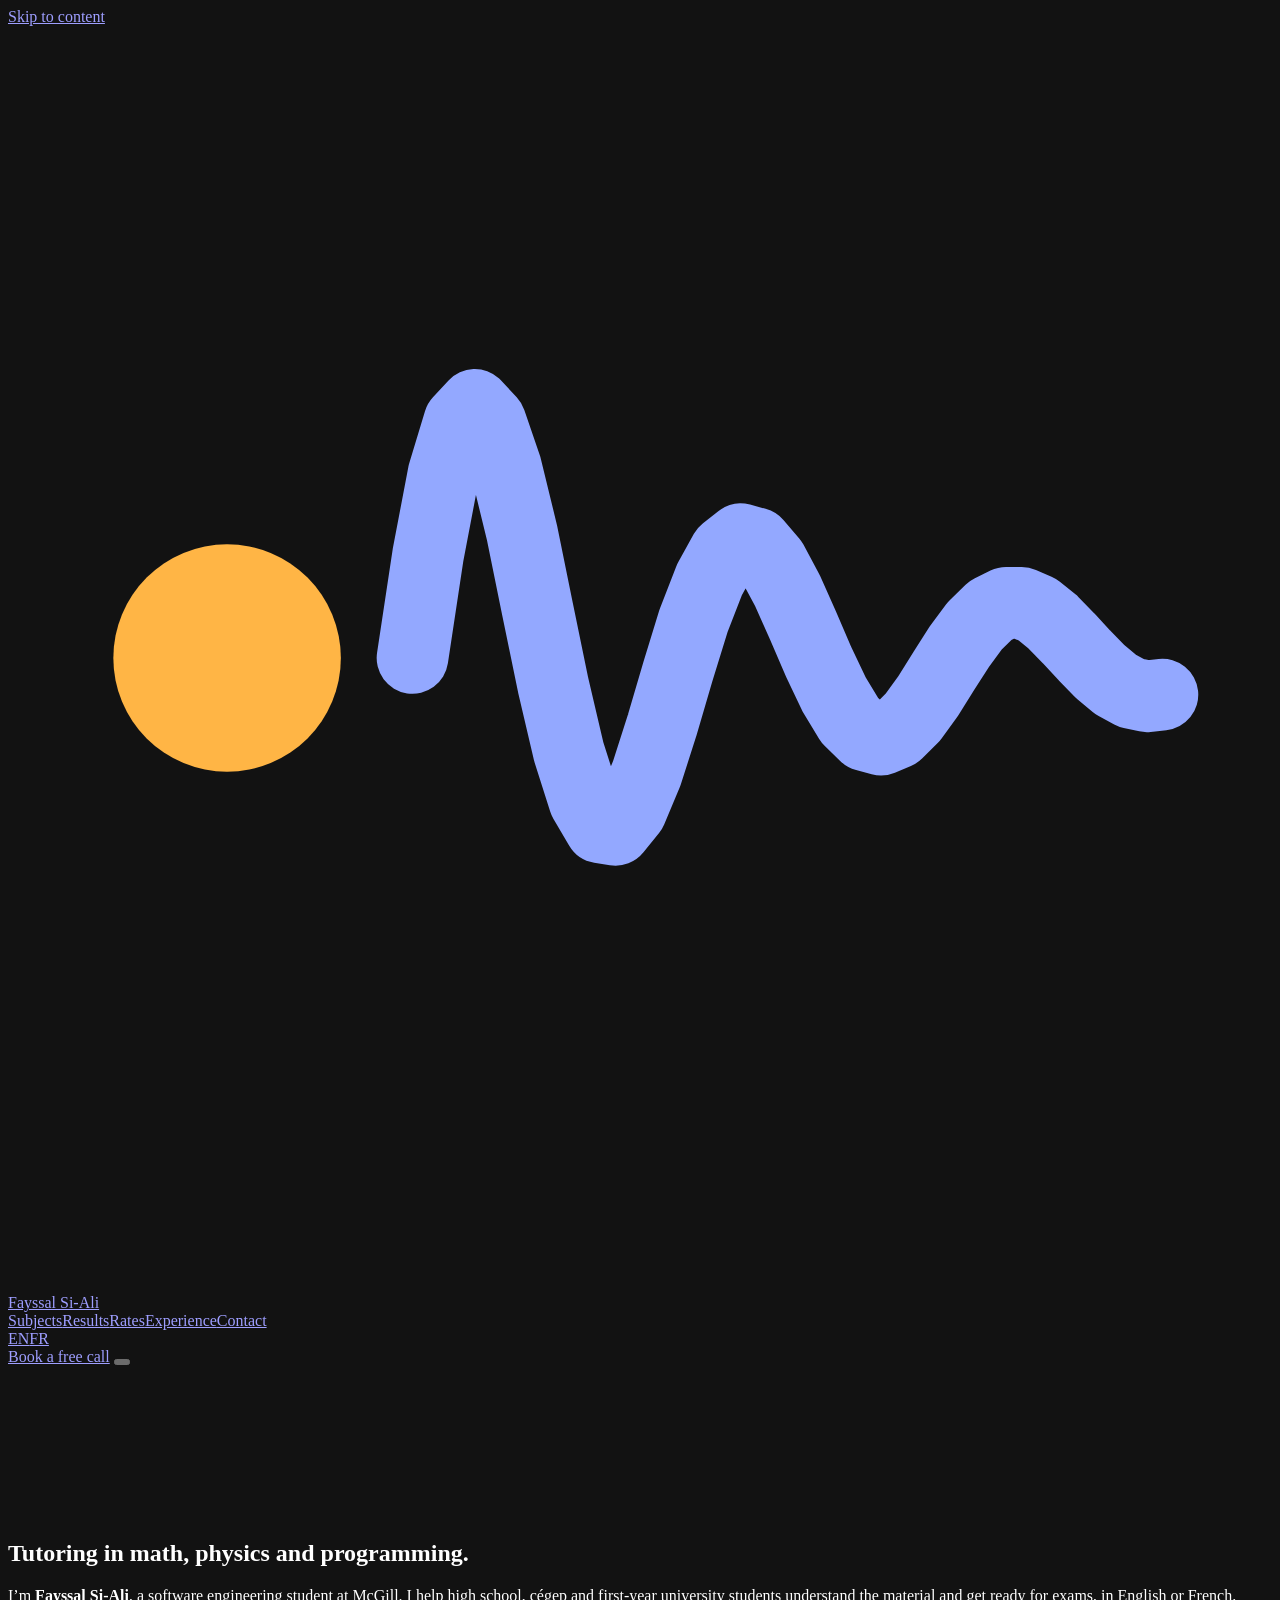
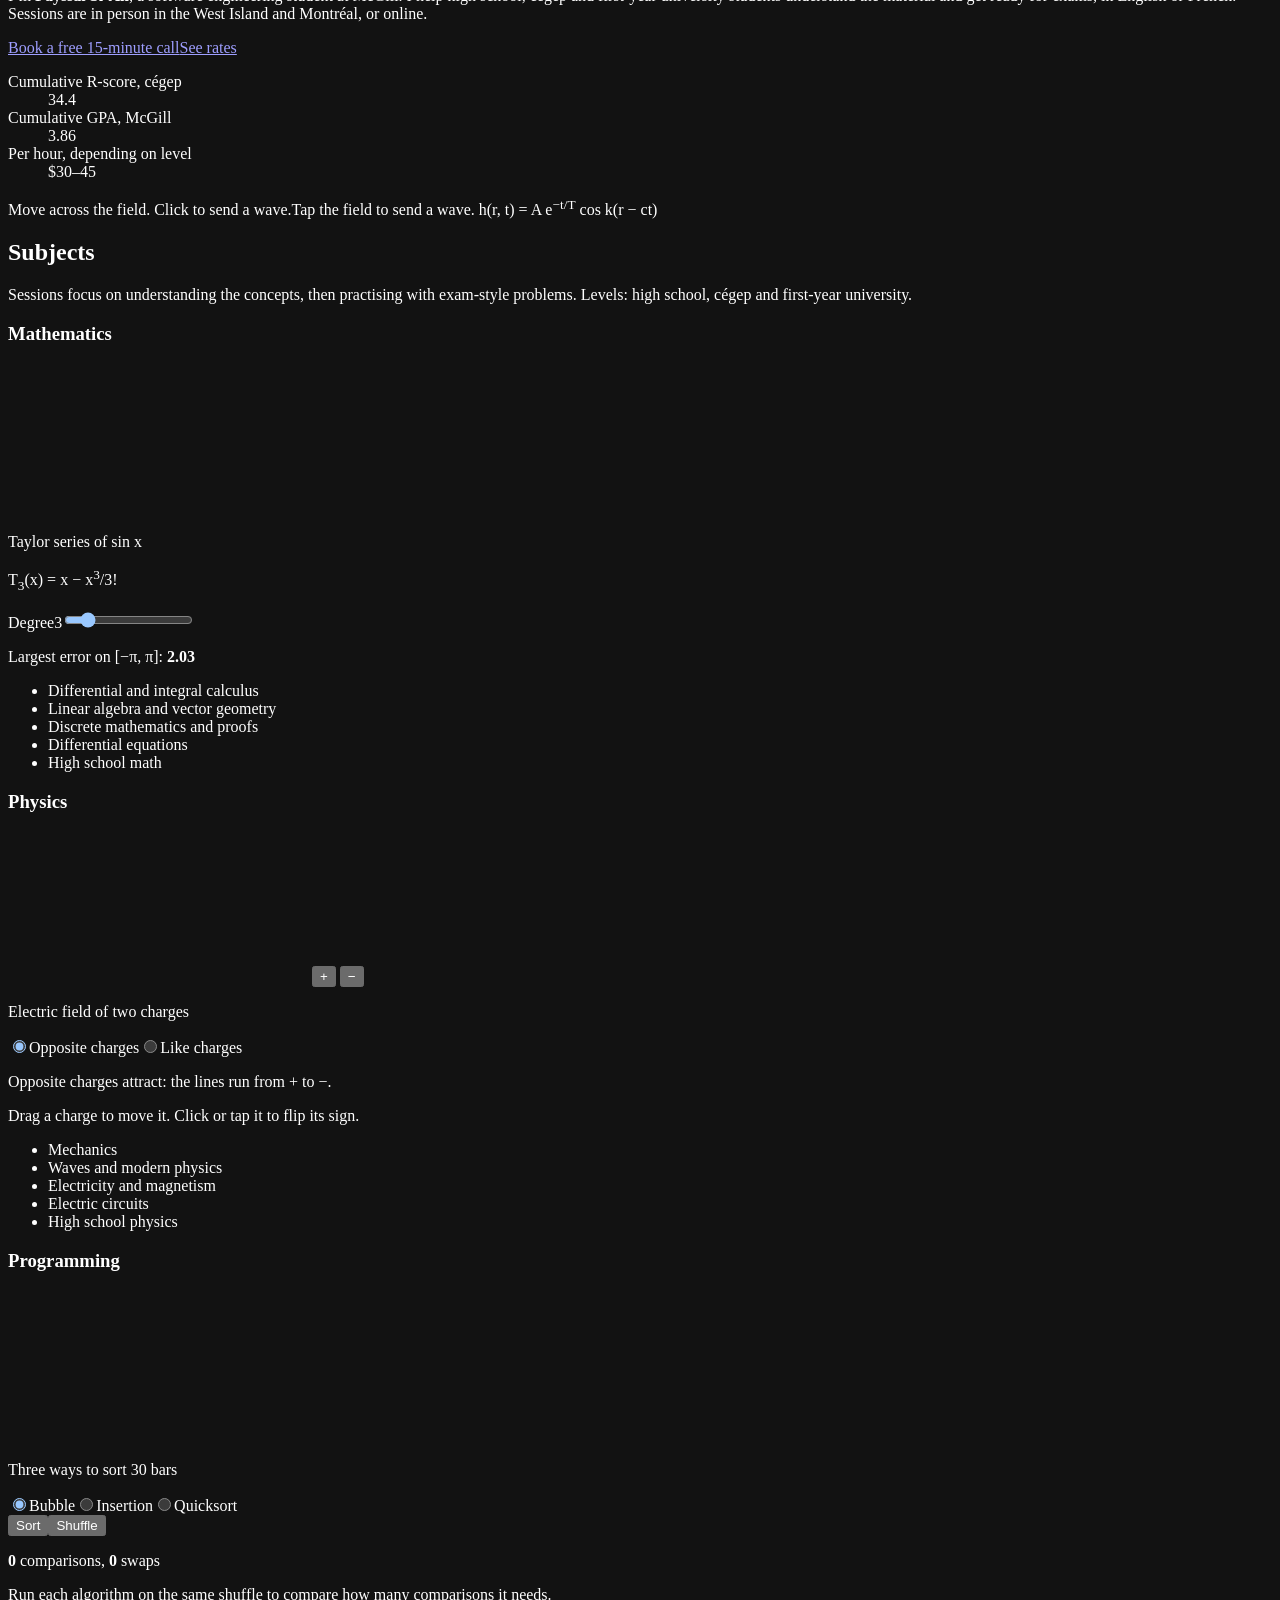
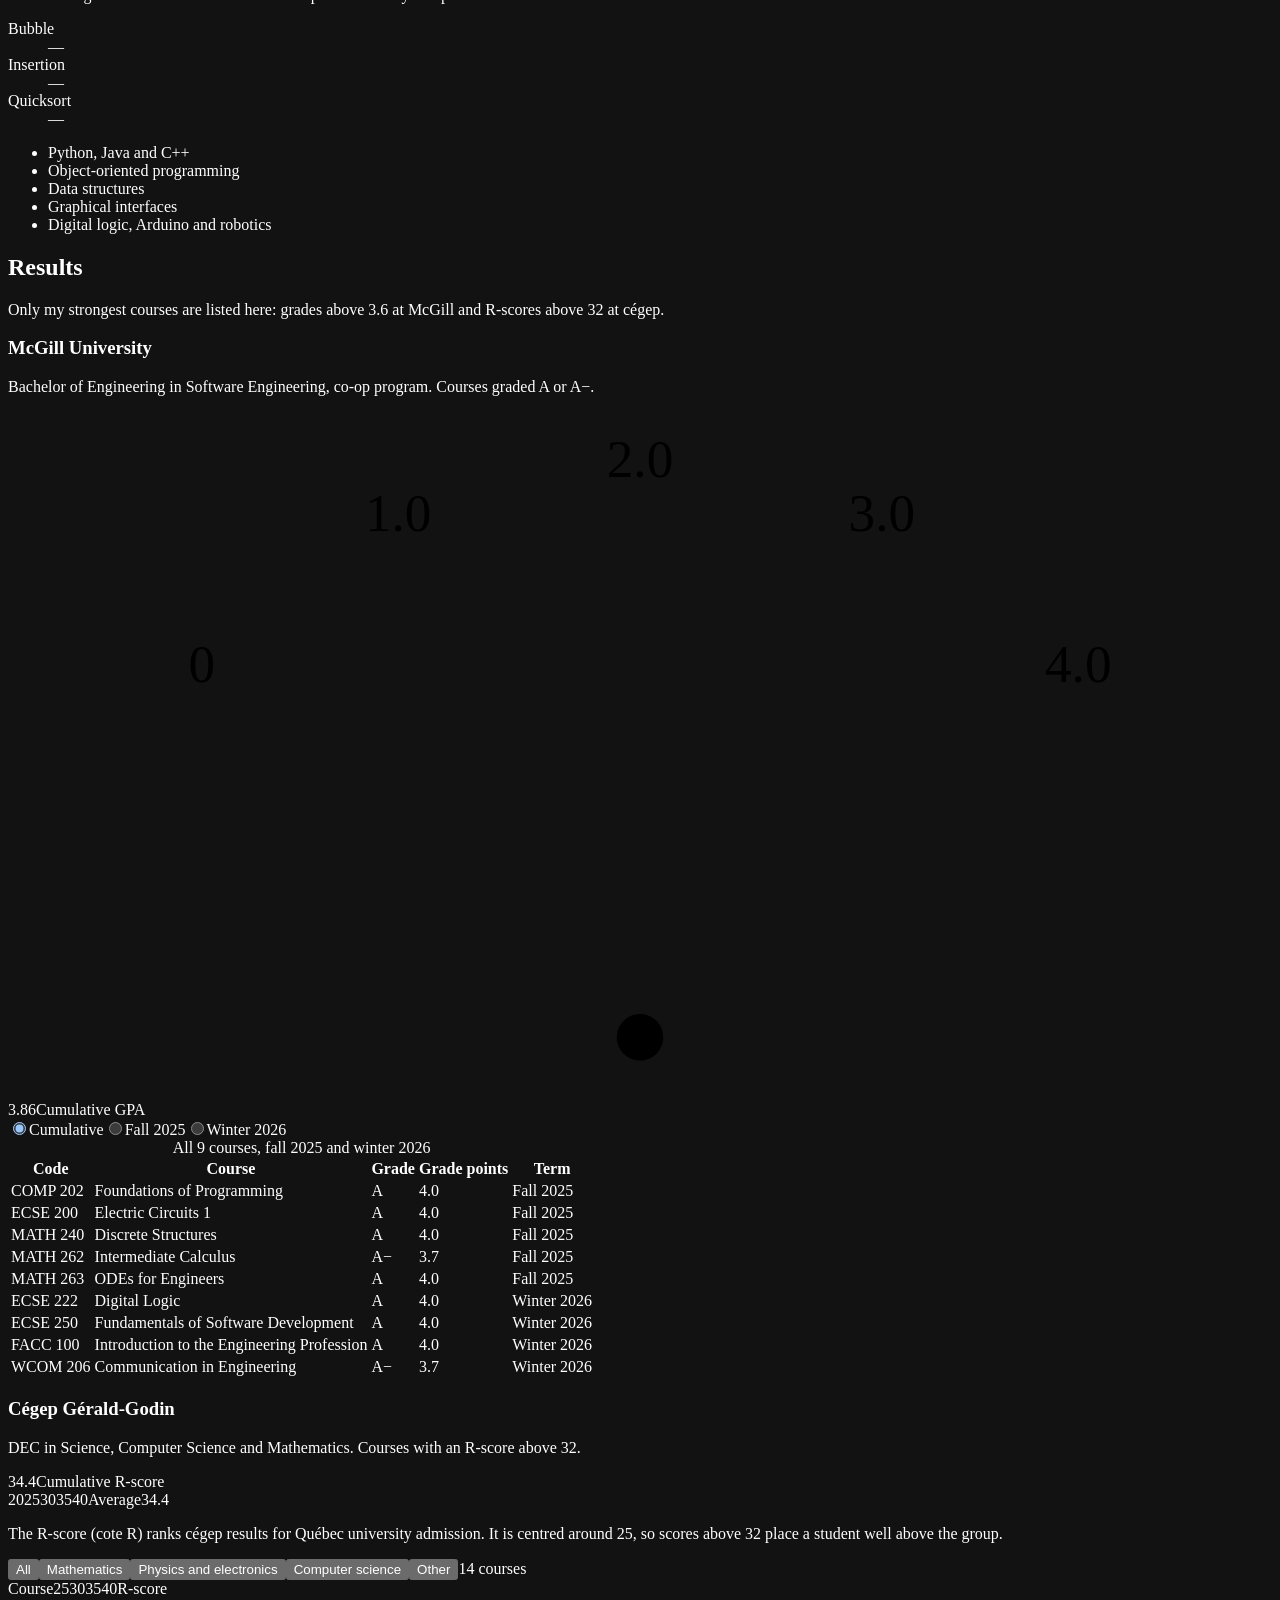
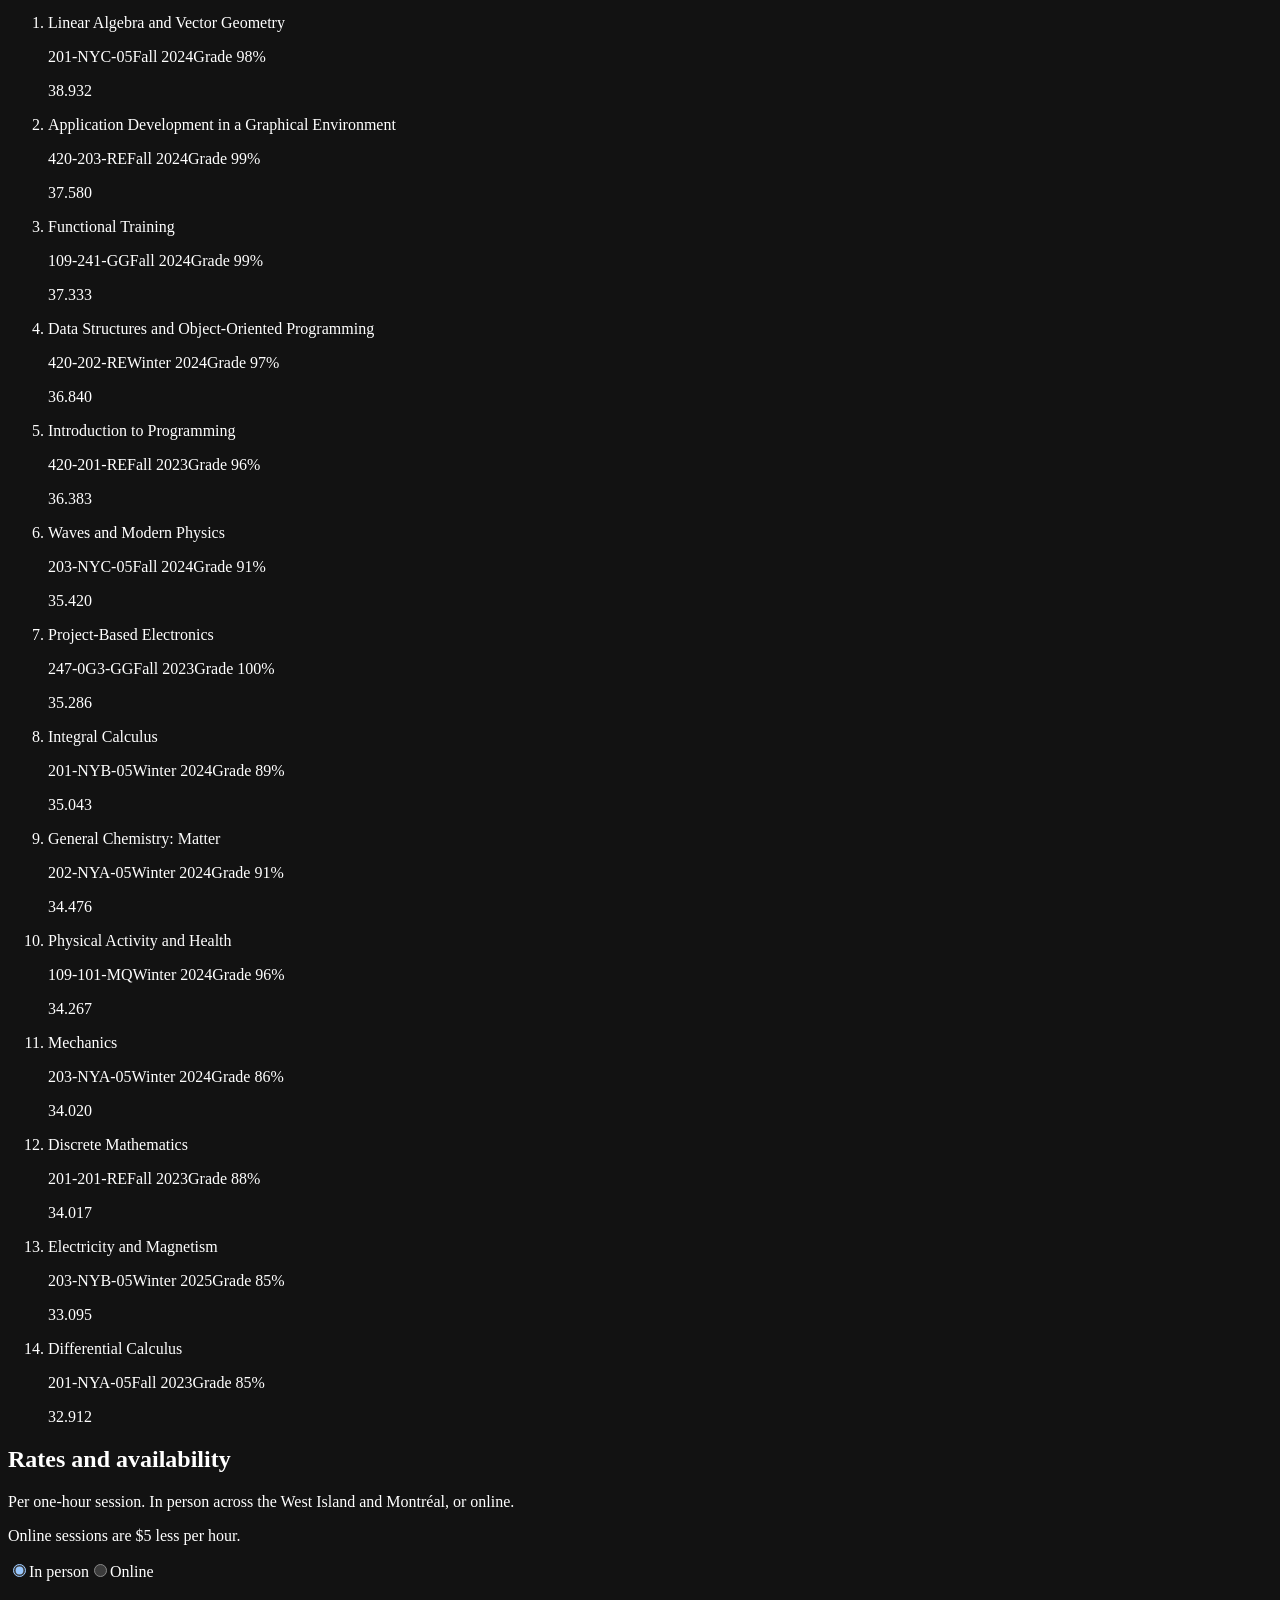
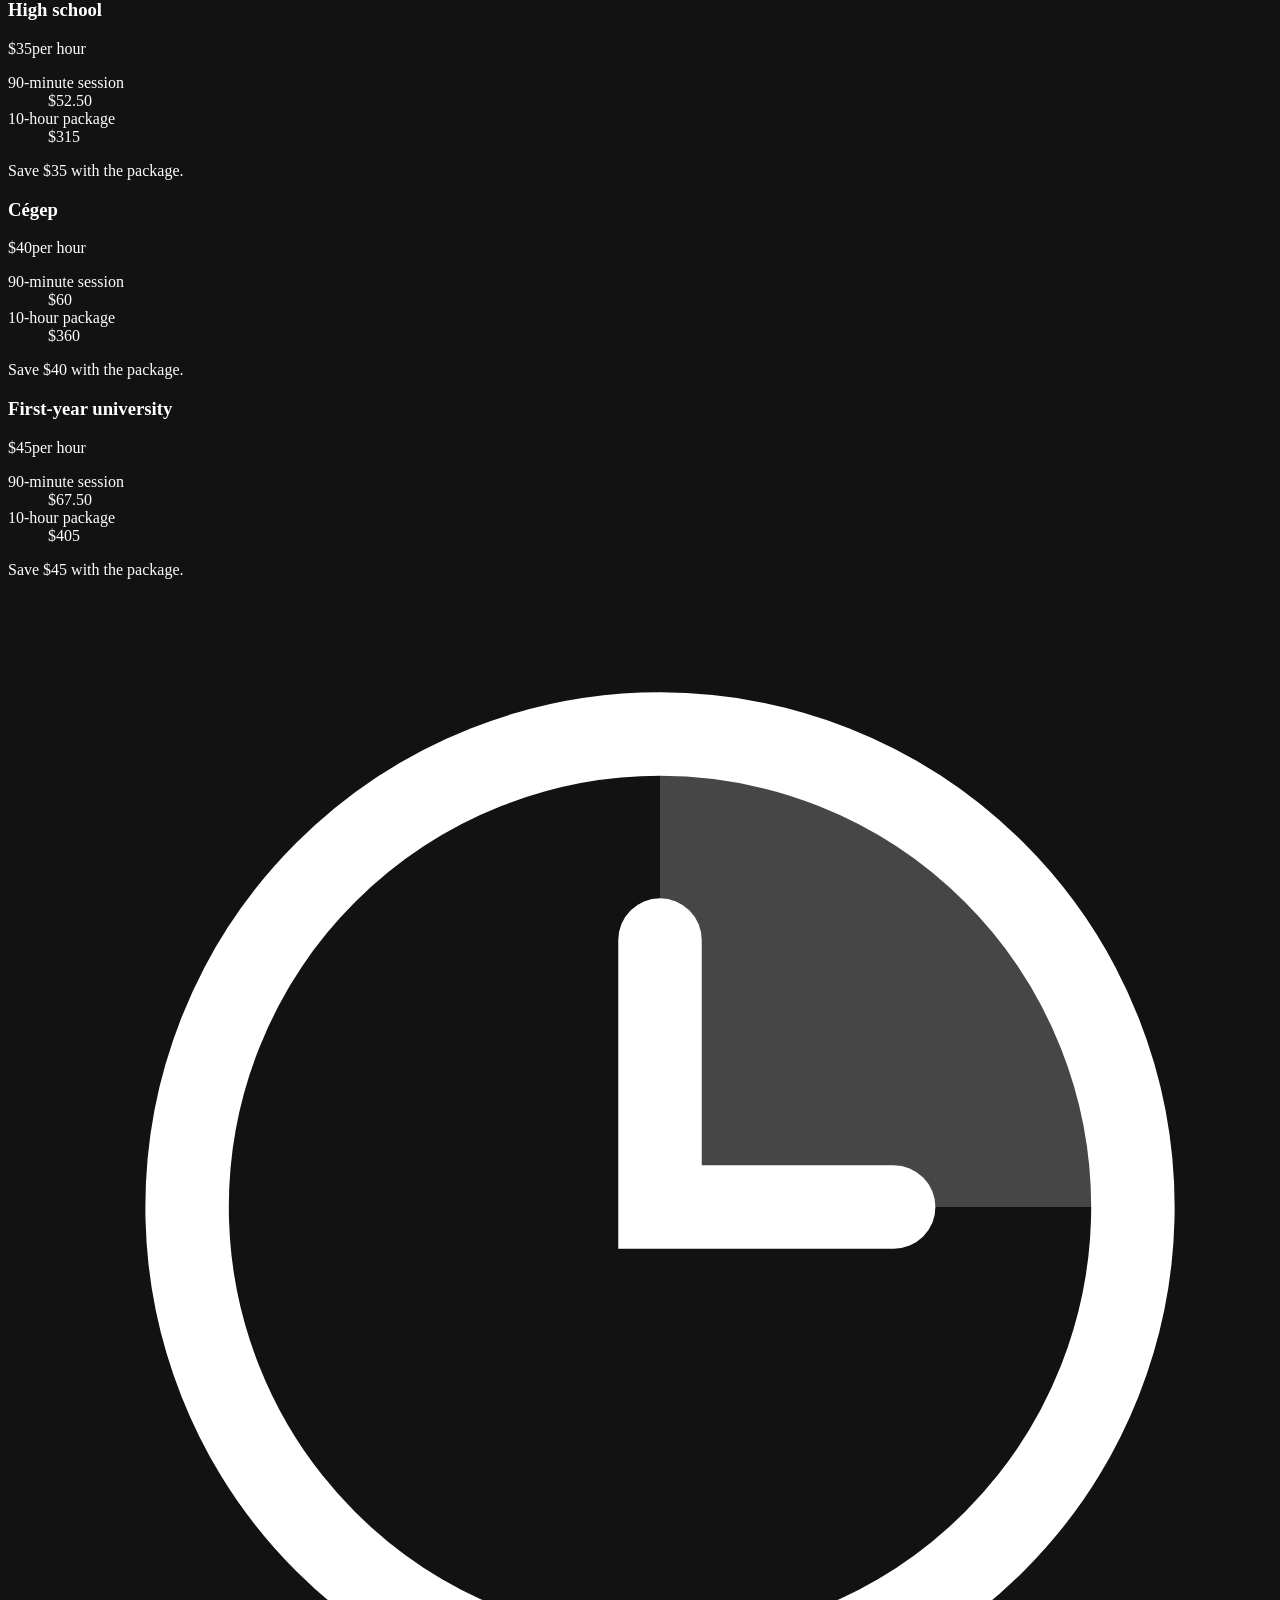
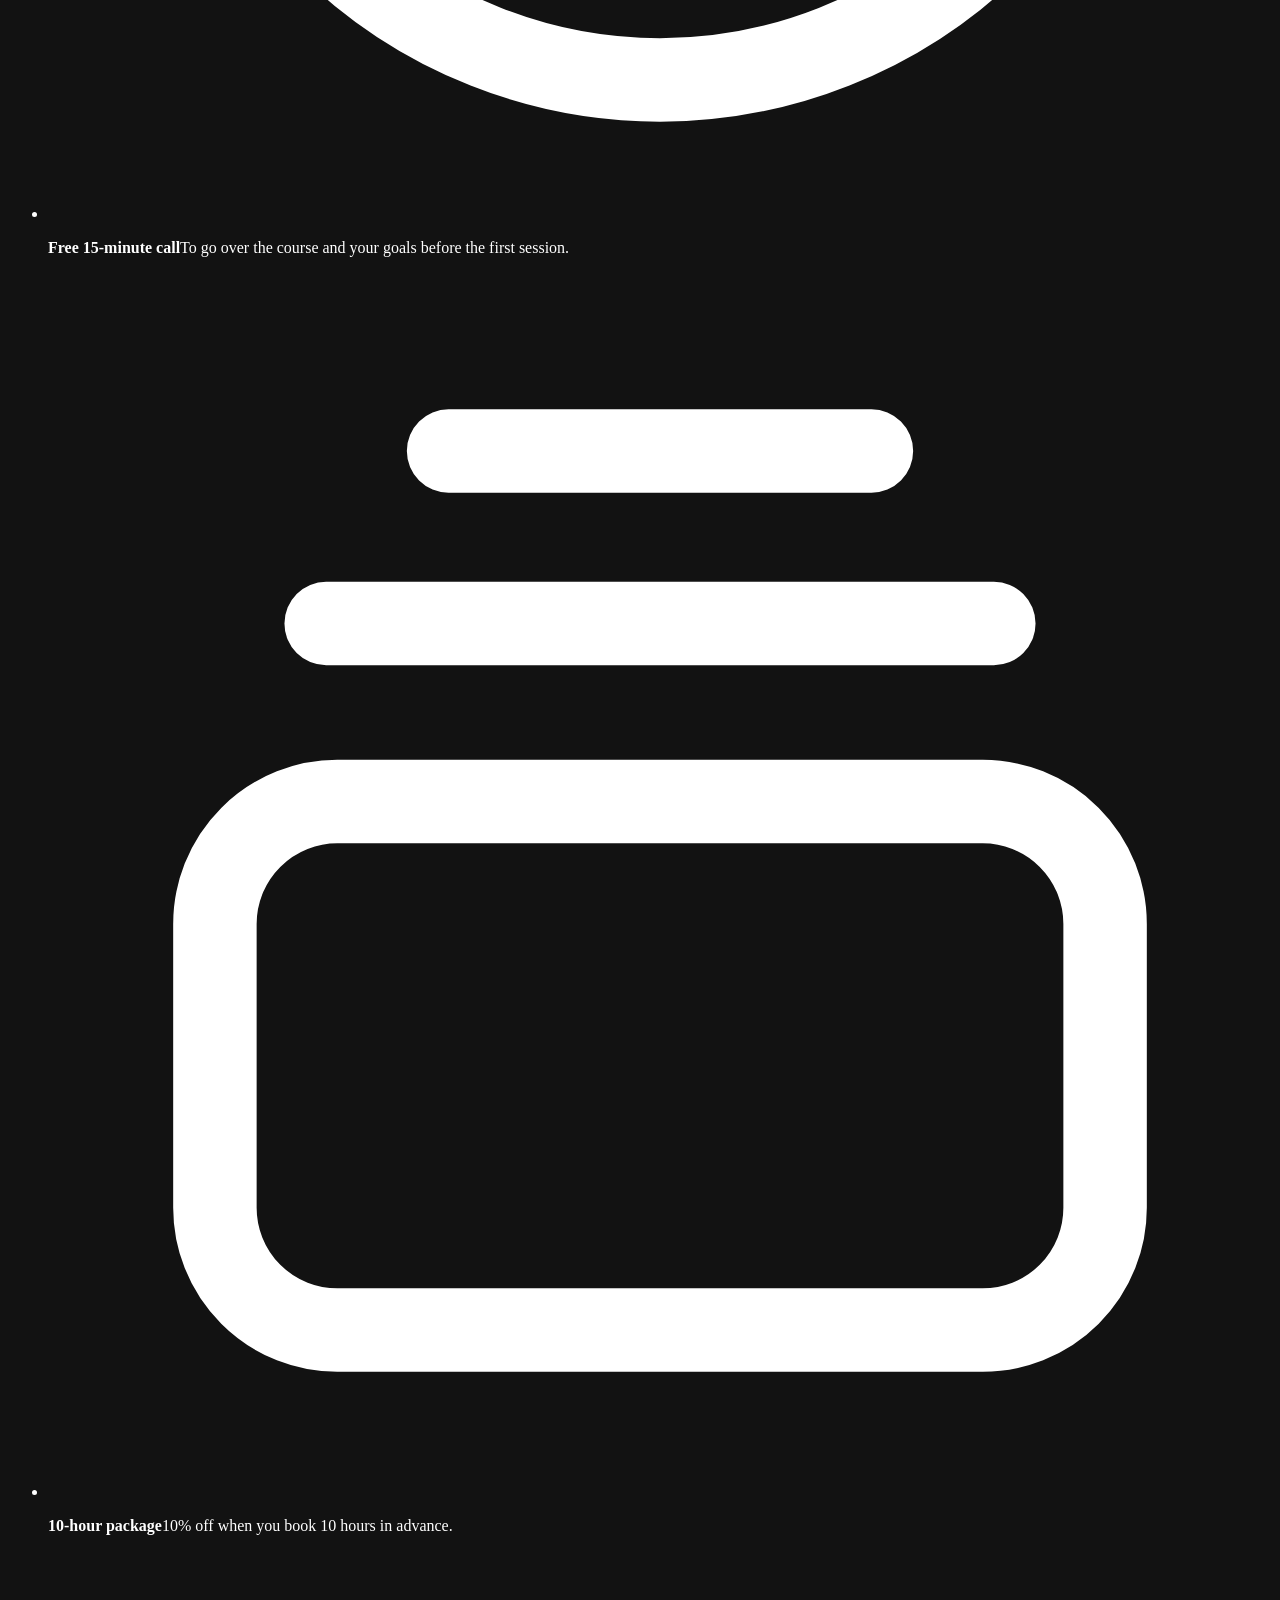
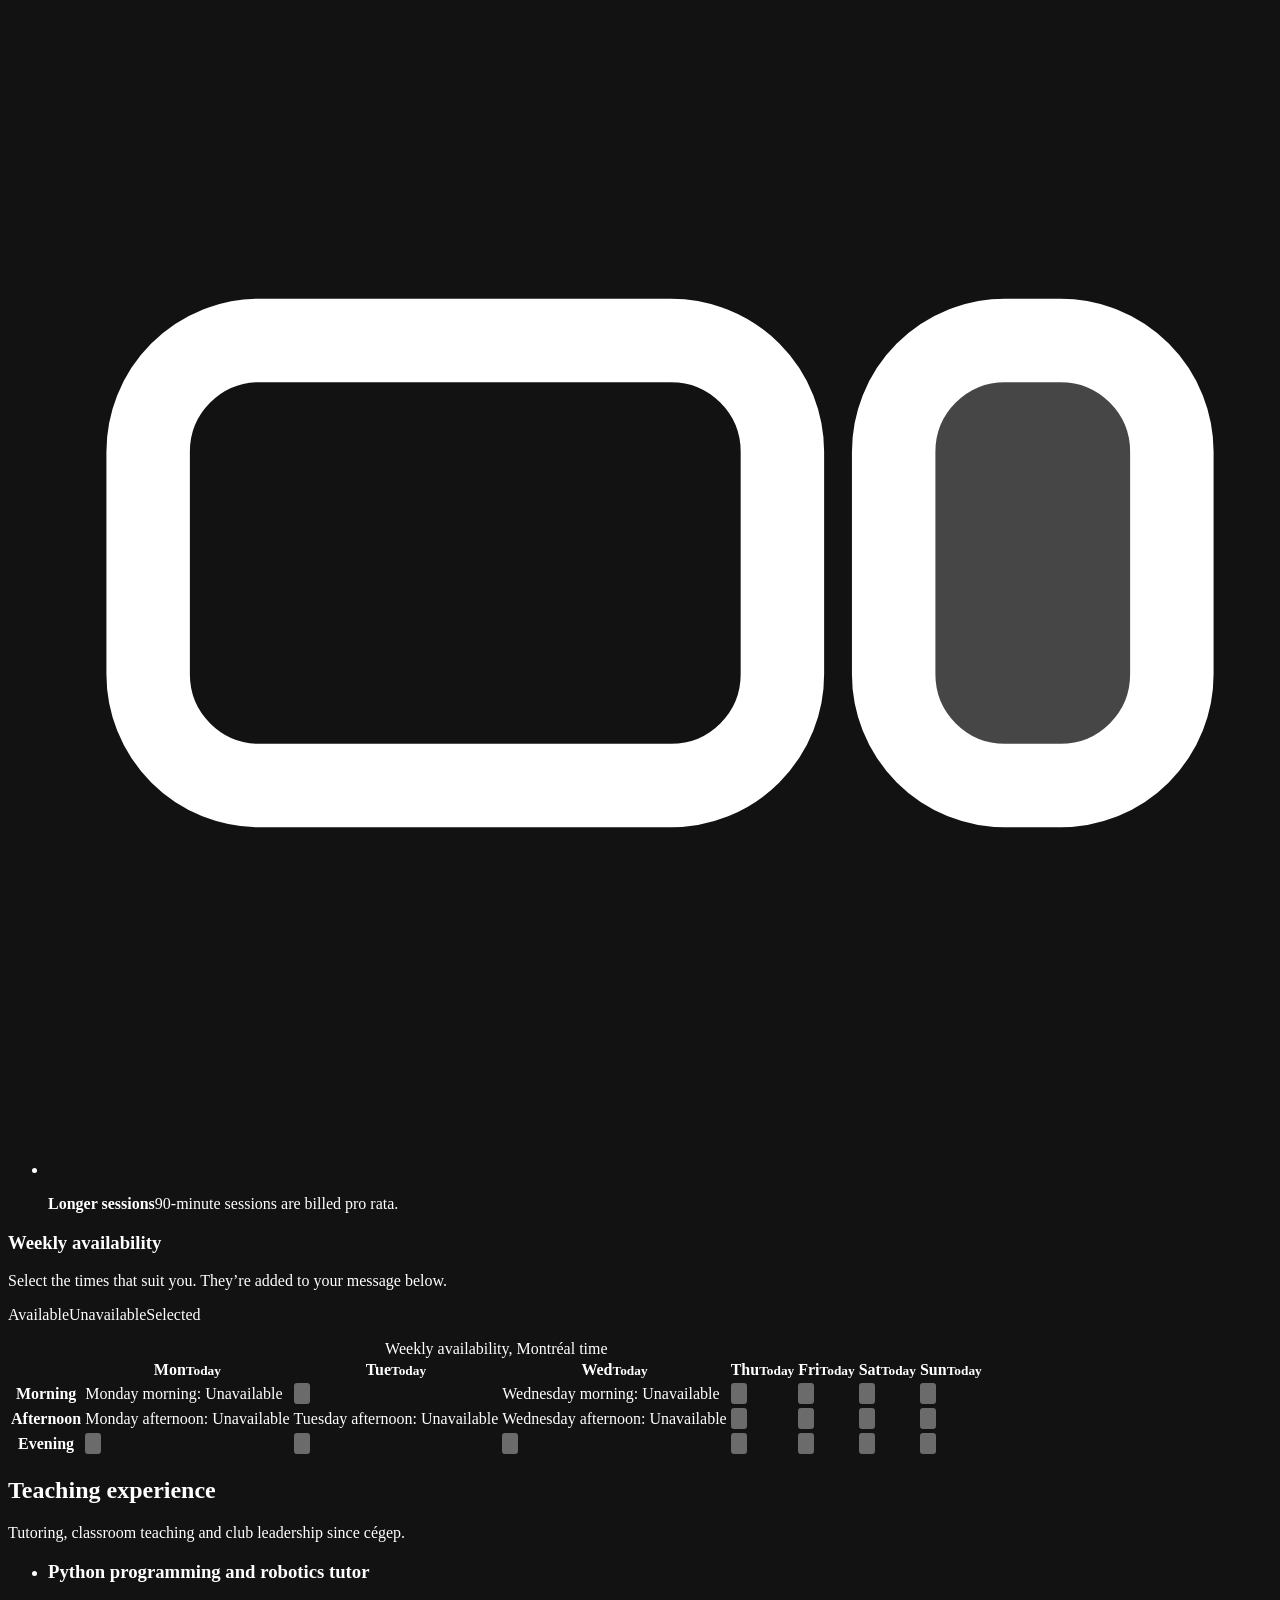
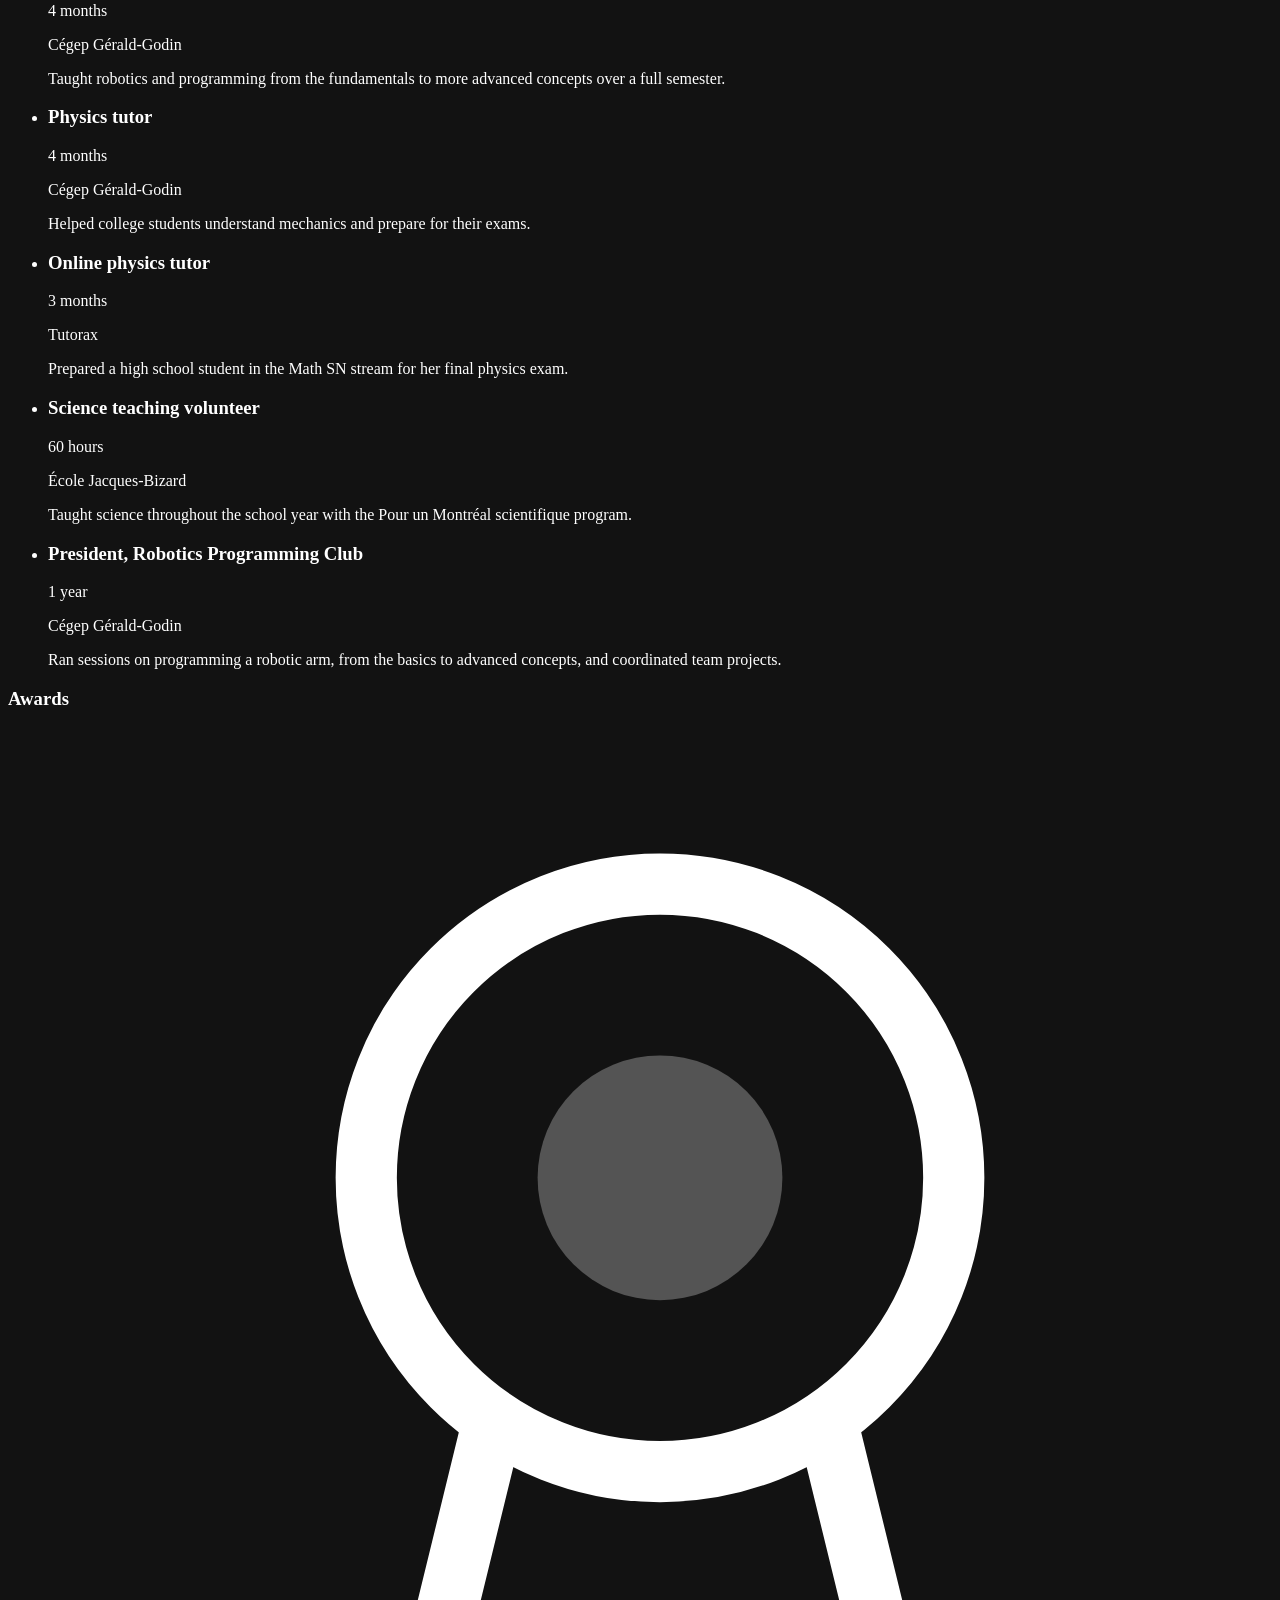
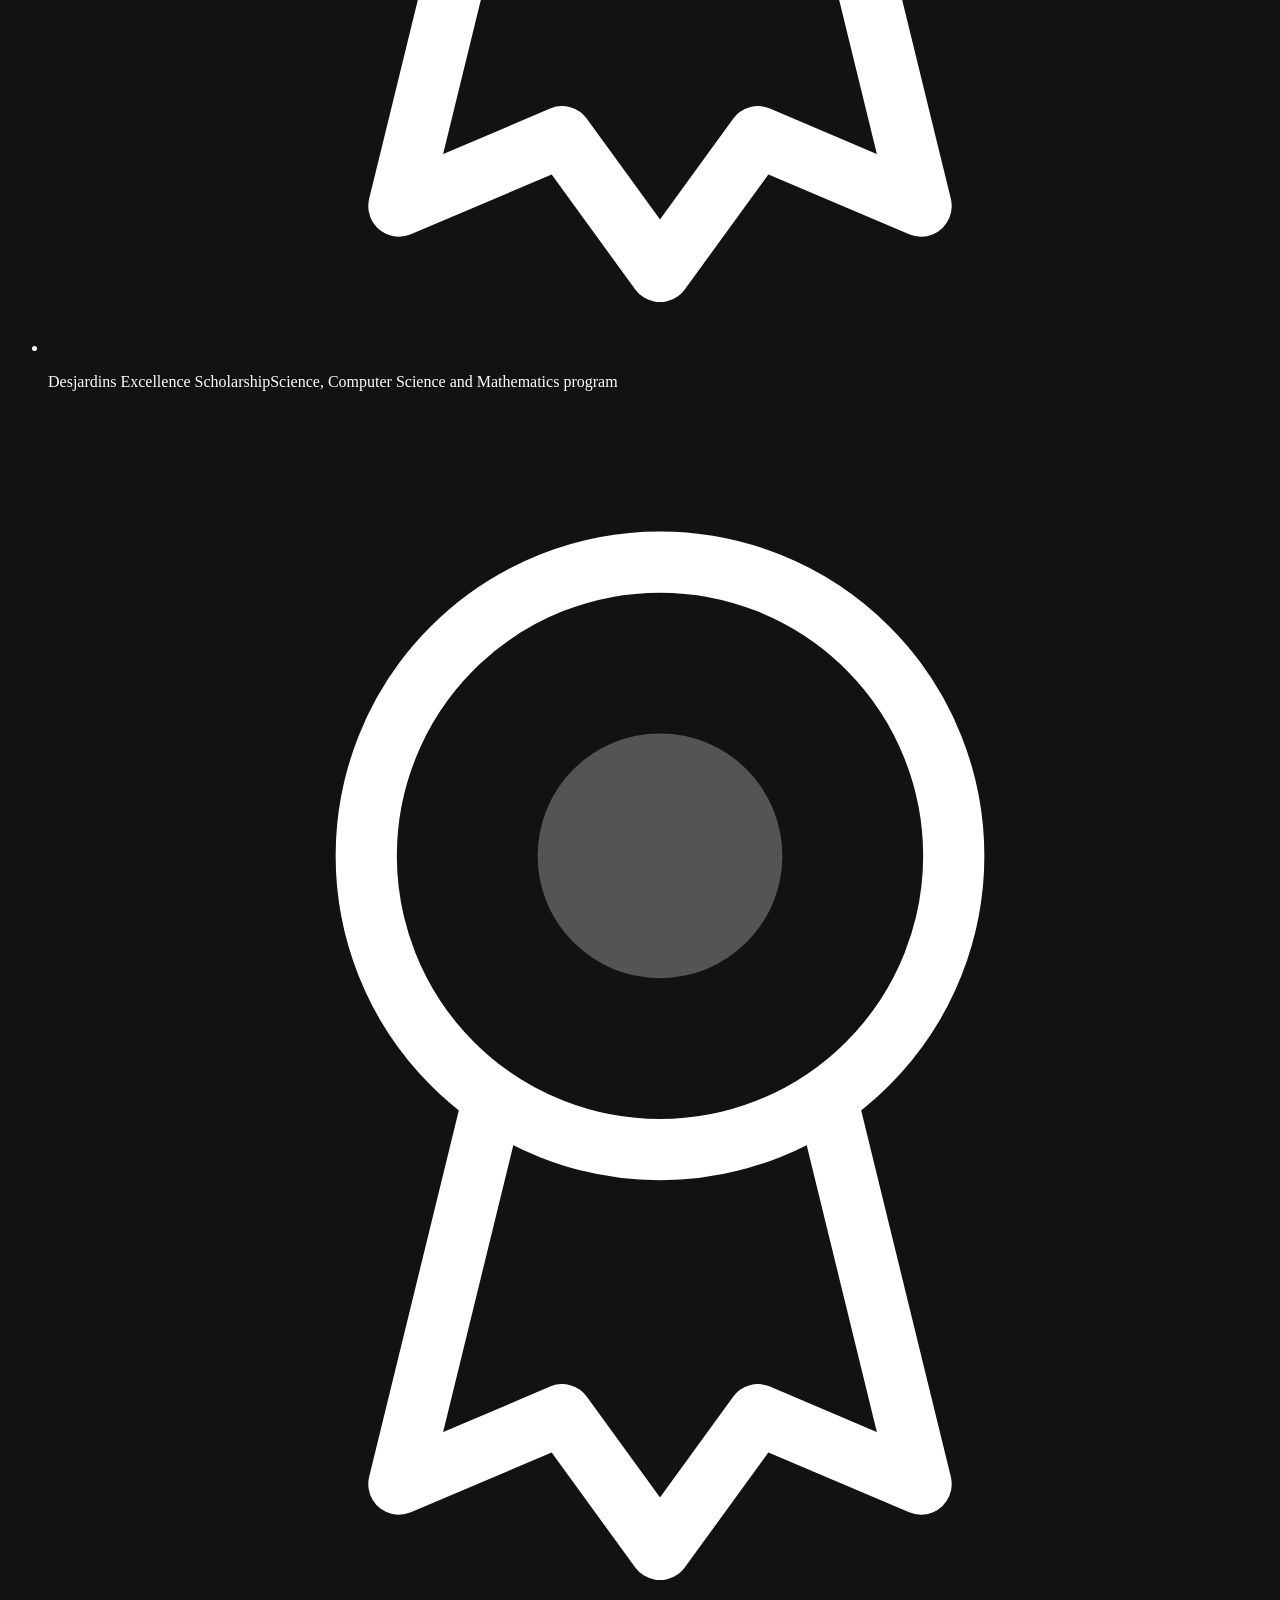
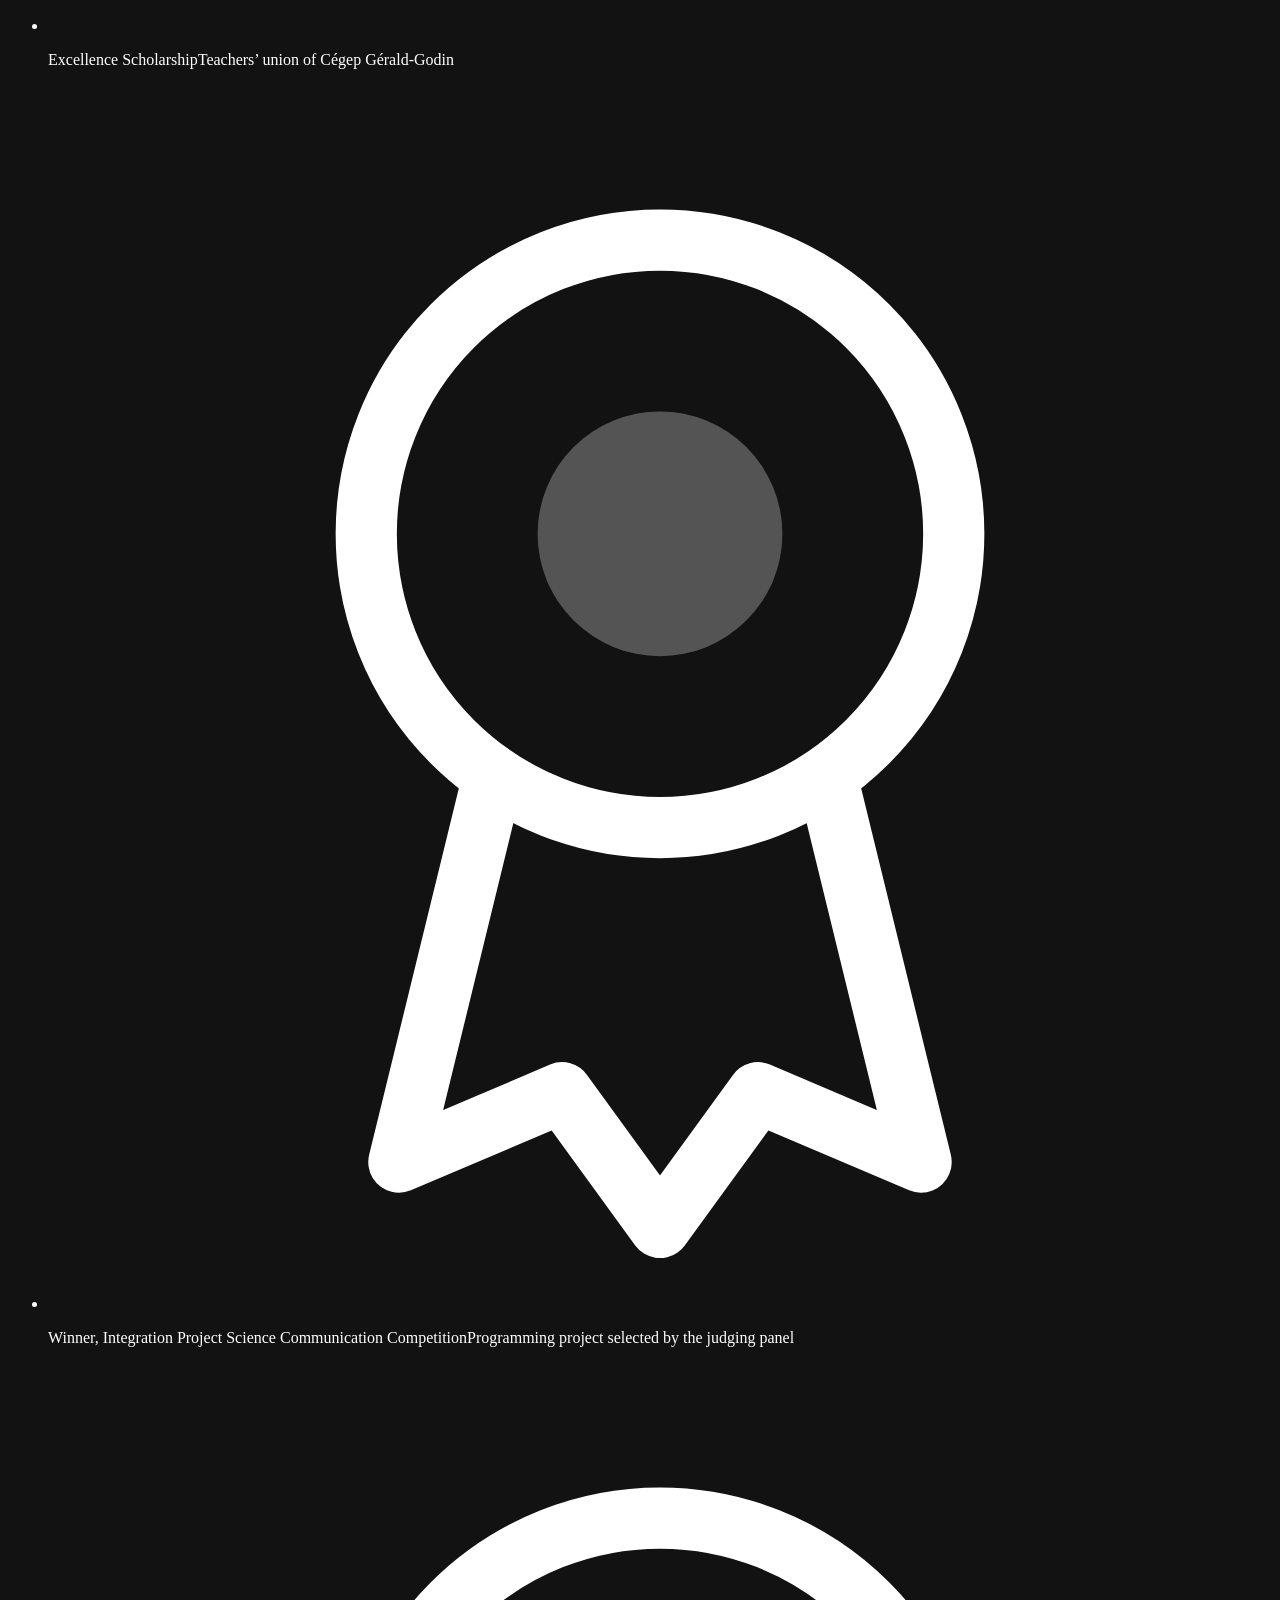
==== site/index.html @ 7a1794c7 "Add the tutoring website source as uploaded Unmodified copy of the Netlify site (fayssal-tutoring.ne" ====
<!doctype html>
<html lang="en">
<head>
<meta charset="utf-8">
<meta name="google-site-verification" content="oUpofxoARm_sHzWnqEersMbz2zqFxh_YWWltKHyFqQM">
<meta name="viewport" content="width=device-width, initial-scale=1, viewport-fit=cover">
<title>Math, Physics &amp; Programming Tutor in Montréal and West Island | Fayssal Si-Ali</title>
<meta name="description" content="Bilingual math, physics and programming tutoring in the West Island, Montréal and online. High school, cégep and first-year university. McGill software engineering student, R-score 34.4.">
<link rel="canonical" href="https://fayssal-tutoring.netlify.app/">
<link rel="alternate" hreflang="en" href="https://fayssal-tutoring.netlify.app/">
<link rel="alternate" hreflang="fr" href="https://fayssal-tutoring.netlify.app/fr/">
<link rel="alternate" hreflang="x-default" href="https://fayssal-tutoring.netlify.app/">
<link rel="icon" href="/favicon.ico" sizes="32x32">
<link rel="icon" href="/favicon.svg" type="image/svg+xml">
<link rel="apple-touch-icon" href="/apple-touch-icon.png">
<meta name="theme-color" content="#050814">
<meta name="color-scheme" content="dark">
<meta property="og:type" content="website">
<meta property="og:site_name" content="Fayssal Si-Ali">
<meta property="og:title" content="Math, Physics &amp; Programming Tutor in Montréal and West Island | Fayssal Si-Ali">
<meta property="og:description" content="Bilingual math, physics and programming tutoring in the West Island, Montréal and online. High school, cégep and first-year university. McGill software engineering student, R-score 34.4.">
<meta property="og:url" content="https://fayssal-tutoring.netlify.app/">
<meta property="og:image" content="https://fayssal-tutoring.netlify.app/og-image.png">
<meta property="og:image:width" content="1200">
<meta property="og:image:height" content="630">
<meta property="og:image:alt" content="Fayssal Si-Ali, tutoring in math, physics and programming. Montréal, West Island and online.">
<meta property="og:locale" content="en_CA">
<meta property="og:locale:alternate" content="fr_CA">
<meta name="twitter:card" content="summary_large_image">
<link rel="preload" href="/fonts/lexend.woff2" as="font" type="font/woff2" crossorigin>
<link rel="preload" href="/fonts/lexend-exa.woff2" as="font" type="font/woff2" crossorigin>
<link rel="stylesheet" href="/assets/site.css">
<script>document.documentElement.classList.add('js');setTimeout(function(){document.documentElement.classList.add('ready')},2500);</script>
<noscript><style>.lab,.menu-btn,.dock,.composer,.rb-side .seg,.filters .chip,.rates-top .seg,.field-hint{display:none!important}.composer-alt{display:block!important}</style></noscript>
<script src="/assets/site.js" defer></script>
<script type="application/ld+json">{"@context": "https://schema.org", "@type": "ProfessionalService", "name": "Fayssal Si-Ali | Tutoring", "url": "https://fayssal-tutoring.netlify.app/", "email": "fayssal.tutoring@outlook.com", "description": "Bilingual math, physics and programming tutoring in the West Island, Montréal and online. High school, cégep and first-year university. McGill software engineering student, R-score 34.4.", "image": "https://fayssal-tutoring.netlify.app/og-image.png", "priceRange": "$30–$45", "areaServed": [{"@type": "Place", "name": "West Island, Montréal"}, {"@type": "City", "name": "Montréal"}], "address": {"@type": "PostalAddress", "addressLocality": "Montréal", "addressRegion": "QC", "addressCountry": "CA"}, "availableLanguage": ["English", "French"], "founder": {"@type": "Person", "name": "Fayssal Si-Ali", "alumniOf": "Cégep Gérald-Godin", "affiliation": "McGill University"}, "knowsAbout": ["Calculus", "Linear algebra", "Physics", "Python", "Java", "C++", "Data structures"]}</script>
</head>
<body>
<a class="skip" href="#main">Skip to content</a>
<header class="nav">
<div class="wrap nav-inner">
<a class="brand" href="#top" aria-label="Fayssal Si-Ali, back to top"><svg class="mark" viewBox="0 0 30 30" aria-hidden="true"><circle cx="5.2" cy="15" r="2.7" fill="#FFB545"/><path d="M9.60 15.00 L9.97 12.55 L10.34 10.61 L10.71 9.39 L11.08 8.99 L11.45 9.39 L11.82 10.47 L12.20 12.03 L12.57 13.85 L12.94 15.65 L13.31 17.23 L13.68 18.39 L14.05 19.02 L14.42 19.08 L14.79 18.62 L15.16 17.74 L15.53 16.58 L15.90 15.32 L16.27 14.12 L16.65 13.14 L17.02 12.47 L17.39 12.18 L17.76 12.28 L18.13 12.71 L18.50 13.40 L18.87 14.23 L19.24 15.09 L19.61 15.87 L19.98 16.48 L20.35 16.84 L20.72 16.94 L21.10 16.78 L21.47 16.41 L21.84 15.90 L22.21 15.31 L22.58 14.73 L22.95 14.23 L23.32 13.87 L23.69 13.69 L24.06 13.69 L24.43 13.85 L24.80 14.15 L25.17 14.53 L25.55 14.94 L25.92 15.32 L26.29 15.63 L26.66 15.83 L27.03 15.91 L27.40 15.87" fill="none" stroke="#93A8FF" stroke-width="1.7" stroke-linecap="round" stroke-linejoin="round"/></svg><span>Fayssal Si-Ali</span></a>
<nav class="links" aria-label="Sections"><a href="#subjects">Subjects</a><a href="#results">Results</a><a href="#rates">Rates</a><a href="#experience">Experience</a><a href="#contact">Contact</a></nav>
<div class="nav-end">
<div class="lang" role="group" aria-label="Language"><a href="/" hreflang="en" lang="en" aria-label="English" aria-current="page">EN</a><a href="/fr/" hreflang="fr" lang="fr" aria-label="Français">FR</a></div>
<a class="btn btn-signal btn-sm" href="#contact">Book a free call</a>
<button class="menu-btn" type="button" aria-expanded="false" aria-controls="menu" aria-label="Open menu"><span></span></button>
</div>
</div>
</header>
<div class="menu" id="menu" hidden>
<nav aria-label="Sections"><a href="#subjects">Subjects</a><a href="#results">Results</a><a href="#rates">Rates</a><a href="#experience">Experience</a><a href="#contact">Contact</a></nav>
<div class="menu-foot"><div class="lang" role="group" aria-label="Language"><a href="/" hreflang="en" lang="en" aria-label="English" aria-current="page">EN</a><a href="/fr/" hreflang="fr" lang="fr" aria-label="Français">FR</a></div><a class="btn btn-signal" href="#contact">Book a free 15-minute call</a></div>
</div>
<main id="main">
<section class="hero" id="top" aria-labelledby="hero-title">
<canvas class="field" aria-hidden="true"></canvas>
<div class="wrap hero-grid">
<div class="hero-copy">
<h1 class="h1" id="hero-title">Tutoring in math, physics and programming.</h1>
<p class="lede">I’m <strong>Fayssal Si-Ali</strong>, a software engineering student at McGill. I help high school, cégep and first-year university students understand the material and get ready for exams, in English or French. Sessions are in person in the West Island and Montréal, or online.</p>
<div class="ctas"><a class="btn btn-signal" href="#contact">Book a free 15-minute call</a><a class="btn btn-ghost" href="#rates">See rates</a></div>
</div>
<dl class="readouts">
<div><dt>Cumulative R-score, cégep</dt><dd class="readout" data-scramble>34.4</dd></div>
<div><dt>Cumulative GPA, McGill</dt><dd class="readout" data-scramble>3.86</dd></div>
<div><dt>Per hour, depending on level</dt><dd class="readout" data-scramble>$30–45</dd></div>
</dl>
</div>
<div class="field-hint" aria-hidden="true"><div class="wrap">
<span><span class="hint-mouse">Move across the field. Click to send a wave.</span><span class="hint-touch">Tap the field to send a wave.</span></span>
<span class="eq">h(r, t) = A e<sup>−t/T</sup> cos k(r − ct)</span>
</div></div>
</section>
<section class="section" id="subjects" aria-labelledby="subjects-h">
<div class="wrap">
<div class="head"><h2 id="subjects-h">Subjects</h2><p>Sessions focus on understanding the concepts, then practising with exam-style problems. Levels: high school, cégep and first-year university.</p></div>
<div class="subjects">
<article class="subject">
<h3 class="t3">Mathematics</h3>
<div class="lab">
<div class="screen"><canvas id="taylor" role="img" aria-label="Graph of sin x and its Taylor polynomial of degree 3"></canvas></div>
<div class="lab-body">
<p class="lab-title">Taylor series of sin x</p>
<p class="lab-read" id="taylor-f">T<sub>3</sub>(x) = x − x<sup>3</sup>/3!</p>
<div class="range"><label for="deg">Degree<output id="deg-out" for="deg">3</output></label><input type="range" id="deg" min="1" max="15" step="2" value="3" style="--p:14.29%"></div>
<p class="lab-read" id="taylor-e" aria-live="polite">Largest error on [−π, π]: <b>2.03</b></p>
</div>
</div>
<ul class="topics"><li>Differential and integral calculus</li><li>Linear algebra and vector geometry</li><li>Discrete mathematics and proofs</li><li>Differential equations</li><li>High school math</li></ul>
</article>
<article class="subject">
<h3 class="t3">Physics</h3>
<div class="lab">
<div class="screen" id="field-lab"><canvas role="img" aria-label="Electric field lines around two point charges"></canvas>
<button class="charge" type="button" data-q="1" style="left:30%;top:54%" aria-label="Positive charge. Press to flip its sign, or move it with the arrow keys.">+</button>
<button class="charge" type="button" data-q="-1" style="left:70%;top:46%" aria-label="Negative charge. Press to flip its sign, or move it with the arrow keys.">−</button></div>
<div class="lab-body">
<p class="lab-title">Electric field of two charges</p>
<div class="lab-row"><div class="seg" role="radiogroup" aria-label="Charges"><input type="radio" name="charges" id="ch-opp" value="opp" checked><label for="ch-opp">Opposite charges</label><input type="radio" name="charges" id="ch-like" value="like"><label for="ch-like">Like charges</label></div></div>
<p class="lab-read" id="field-read" aria-live="polite">Opposite charges attract: the lines run from + to −.</p>
<p class="lab-hint">Drag a charge to move it. Click or tap it to flip its sign.</p>
</div>
</div>
<ul class="topics"><li>Mechanics</li><li>Waves and modern physics</li><li>Electricity and magnetism</li><li>Electric circuits</li><li>High school physics</li></ul>
</article>
<article class="subject">
<h3 class="t3">Programming</h3>
<div class="lab" id="sort-lab">
<div class="screen"><canvas role="img" aria-label="Bar chart of 30 values being sorted"></canvas></div>
<div class="lab-body">
<p class="lab-title">Three ways to sort 30 bars</p>
<div class="lab-row"><div class="seg" role="radiogroup" aria-label="Algorithm"><input type="radio" name="algo" id="al-bubble" value="bubble" checked><label for="al-bubble">Bubble</label><input type="radio" name="algo" id="al-insertion" value="insertion"><label for="al-insertion">Insertion</label><input type="radio" name="algo" id="al-quick" value="quick"><label for="al-quick">Quicksort</label></div></div>
<div class="lab-row"><button class="btn btn-signal btn-sm" id="sort-run" type="button">Sort</button><button class="btn btn-ghost btn-sm" id="sort-shuffle" type="button">Shuffle</button><p class="lab-read" id="sort-read"><b>0</b> comparisons, <b>0</b> swaps</p></div>
<p class="lab-hint">Run each algorithm on the same shuffle to compare how many comparisons it needs.</p>
<dl class="stats"><div data-a="bubble"><dt>Bubble</dt><dd>—</dd></div><div data-a="insertion"><dt>Insertion</dt><dd>—</dd></div><div data-a="quick"><dt>Quicksort</dt><dd>—</dd></div></dl>
<p class="vh" id="sort-live" aria-live="polite"></p>
</div>
</div>
<ul class="topics"><li>Python, Java and C++</li><li>Object-oriented programming</li><li>Data structures</li><li>Graphical interfaces</li><li>Digital logic, Arduino and robotics</li></ul>
</article>
</div>
</div>
</section>
<section class="section" id="results" aria-labelledby="results-h">
<div class="wrap">
<div class="head"><h2 id="results-h">Results</h2><p>Only my strongest courses are listed here: grades above 3.6 at McGill and R-scores above 32 at cégep.</p></div>
<article class="rblock">
<div class="rb-side">
<h3 class="t3">McGill University</h3>
<p class="sub">Bachelor of Engineering in Software Engineering, co-op program. Courses graded A or A−.</p>
<div class="meter"><svg id="gpa-meter" viewBox="0 12 380 206" role="img" aria-label="GPA meter on a scale from 0 to 4.0"><path class="mirror" d="M91.95 117.72A128 128 0 0 1 288.05 117.72" fill="none" stroke-width="9"/><line class="tick" x1="84.29" y1="111.30" x2="70.50" y2="99.73" stroke-width="1.4"/><line class="tick minor" x1="85.31" y1="104.07" x2="78.67" y2="97.99" stroke-width="1"/><line class="tick minor" x1="89.59" y1="99.59" x2="83.23" y2="93.23" stroke-width="1"/><line class="tick minor" x1="94.07" y1="95.31" x2="87.99" y2="88.67" stroke-width="1"/><line class="tick minor" x1="98.72" y1="91.22" x2="92.94" y2="84.33" stroke-width="1"/><line class="tick" x1="105.99" y1="90.52" x2="95.03" y2="76.24" stroke-width="1.4"/><line class="tick minor" x1="108.55" y1="83.68" x2="103.39" y2="76.31" stroke-width="1"/><line class="tick minor" x1="113.70" y1="80.24" x2="108.87" y2="72.65" stroke-width="1"/><line class="tick minor" x1="119.00" y1="77.02" x2="114.50" y2="69.23" stroke-width="1"/><line class="tick minor" x1="124.43" y1="74.04" x2="120.28" y2="66.06" stroke-width="1"/><line class="tick" x1="131.68" y1="74.93" x2="124.07" y2="58.62" stroke-width="1.4"/><line class="tick minor" x1="135.66" y1="68.81" x2="132.21" y2="60.49" stroke-width="1"/><line class="tick minor" x1="141.43" y1="66.56" x2="138.35" y2="58.11" stroke-width="1"/><line class="tick minor" x1="147.30" y1="64.57" x2="144.59" y2="55.99" stroke-width="1"/><line class="tick minor" x1="153.25" y1="62.84" x2="150.92" y2="54.15" stroke-width="1"/><line class="tick" x1="160.13" y1="65.27" x2="156.24" y2="47.70" stroke-width="1.4"/><line class="tick minor" x1="165.34" y1="60.16" x2="163.78" y2="51.29" stroke-width="1"/><line class="tick minor" x1="171.47" y1="59.21" x2="170.29" y2="50.29" stroke-width="1"/><line class="tick minor" x1="177.62" y1="58.54" x2="176.84" y2="49.57" stroke-width="1"/><line class="tick minor" x1="183.81" y1="58.14" x2="183.41" y2="49.14" stroke-width="1"/><line class="tick" x1="190.00" y1="62.00" x2="190.00" y2="44.00" stroke-width="1.4"/><line class="tick minor" x1="196.19" y1="58.14" x2="196.59" y2="49.14" stroke-width="1"/><line class="tick minor" x1="202.38" y1="58.54" x2="203.16" y2="49.57" stroke-width="1"/><line class="tick minor" x1="208.53" y1="59.21" x2="209.71" y2="50.29" stroke-width="1"/><line class="tick minor" x1="214.66" y1="60.16" x2="216.22" y2="51.29" stroke-width="1"/><line class="tick" x1="219.87" y1="65.27" x2="223.76" y2="47.70" stroke-width="1.4"/><line class="tick minor" x1="226.75" y1="62.84" x2="229.08" y2="54.15" stroke-width="1"/><line class="tick minor" x1="232.70" y1="64.57" x2="235.41" y2="55.99" stroke-width="1"/><line class="tick minor" x1="238.57" y1="66.56" x2="241.65" y2="58.11" stroke-width="1"/><line class="tick minor" x1="244.34" y1="68.81" x2="247.79" y2="60.49" stroke-width="1"/><line class="tick" x1="248.32" y1="74.93" x2="255.93" y2="58.62" stroke-width="1.4"/><line class="tick minor" x1="255.57" y1="74.04" x2="259.72" y2="66.06" stroke-width="1"/><line class="tick minor" x1="261.00" y1="77.02" x2="265.50" y2="69.23" stroke-width="1"/><line class="tick minor" x1="266.30" y1="80.24" x2="271.13" y2="72.65" stroke-width="1"/><line class="tick minor" x1="271.45" y1="83.68" x2="276.61" y2="76.31" stroke-width="1"/><line class="tick" x1="274.01" y1="90.52" x2="284.97" y2="76.24" stroke-width="1.4"/><line class="tick minor" x1="281.28" y1="91.22" x2="287.06" y2="84.33" stroke-width="1"/><line class="tick minor" x1="285.93" y1="95.31" x2="292.01" y2="88.67" stroke-width="1"/><line class="tick minor" x1="290.41" y1="99.59" x2="296.77" y2="93.23" stroke-width="1"/><line class="tick minor" x1="294.69" y1="104.07" x2="301.33" y2="97.99" stroke-width="1"/><line class="tick" x1="295.71" y1="111.30" x2="309.50" y2="99.73" stroke-width="1.4"/><text class="scale-num" x="58.24" y="89.44" text-anchor="middle" dominant-baseline="middle">0</text><text class="scale-num" x="117.31" y="44.12" text-anchor="middle" dominant-baseline="middle">1.0</text><text class="scale-num" x="190.00" y="28.00" text-anchor="middle" dominant-baseline="middle">2.0</text><text class="scale-num" x="262.69" y="44.12" text-anchor="middle" dominant-baseline="middle">3.0</text><text class="scale-num" x="321.76" y="89.44" text-anchor="middle" dominant-baseline="middle">4.0</text><g class="needle" transform="rotate(46.50 190 200)"><line x1="190" y1="213" x2="190" y2="70"/><circle cx="190" cy="200" r="7"/></g><circle class="pivot" cx="190" cy="200" r="3" stroke-width="1"/></svg>
<div class="meter-read"><span class="readout" id="gpa-read">3.86</span><span class="meter-label" id="gpa-label">Cumulative GPA</span></div>
</div>
<div class="seg" role="radiogroup" aria-label="Term"><input type="radio" name="term" id="tm-all" value="all" checked><label for="tm-all">Cumulative</label><input type="radio" name="term" id="tm-A-2025" value="A-2025"><label for="tm-A-2025">Fall 2025</label><input type="radio" name="term" id="tm-H-2026" value="H-2026"><label for="tm-H-2026">Winter 2026</label></div>
</div>
<div class="tablewrap">
<table class="courses">
<caption id="gpa-cap">All 9 courses, fall 2025 and winter 2026</caption>
<thead><tr><th scope="col">Code</th><th scope="col">Course</th><th scope="col">Grade</th><th scope="col" class="num">Grade points</th><th scope="col">Term</th></tr></thead>
<tbody><tr data-term="A-2025"><td class="code">COMP 202</td><td>Foundations of Programming</td><td><span class="grade">A</span></td><td class="num pts">4.0</td><td class="term">Fall 2025</td></tr><tr data-term="A-2025"><td class="code">ECSE 200</td><td>Electric Circuits 1</td><td><span class="grade">A</span></td><td class="num pts">4.0</td><td class="term">Fall 2025</td></tr><tr data-term="A-2025"><td class="code">MATH 240</td><td>Discrete Structures</td><td><span class="grade">A</span></td><td class="num pts">4.0</td><td class="term">Fall 2025</td></tr><tr data-term="A-2025"><td class="code">MATH 262</td><td>Intermediate Calculus</td><td><span class="grade">A−</span></td><td class="num pts">3.7</td><td class="term">Fall 2025</td></tr><tr data-term="A-2025"><td class="code">MATH 263</td><td>ODEs for Engineers</td><td><span class="grade">A</span></td><td class="num pts">4.0</td><td class="term">Fall 2025</td></tr><tr data-term="H-2026"><td class="code">ECSE 222</td><td>Digital Logic</td><td><span class="grade">A</span></td><td class="num pts">4.0</td><td class="term">Winter 2026</td></tr><tr data-term="H-2026"><td class="code">ECSE 250</td><td>Fundamentals of Software Development</td><td><span class="grade">A</span></td><td class="num pts">4.0</td><td class="term">Winter 2026</td></tr><tr data-term="H-2026"><td class="code">FACC 100</td><td>Introduction to the Engineering Profession</td><td><span class="grade">A</span></td><td class="num pts">4.0</td><td class="term">Winter 2026</td></tr><tr data-term="H-2026"><td class="code">WCOM 206</td><td>Communication in Engineering</td><td><span class="grade">A−</span></td><td class="num pts">3.7</td><td class="term">Winter 2026</td></tr></tbody>
</table>
</div>
</article>
<article class="rblock">
<div class="rb-side">
<h3 class="t3">Cégep Gérald-Godin</h3>
<p class="sub">DEC in Science, Computer Science and Mathematics. Courses with an R-score above 32.</p>
<div class="rscore">
<div class="meter-read"><span class="readout">34.4</span><span class="meter-label">Cumulative R-score</span></div>
<div class="rscale" aria-hidden="true"><span class="axis"></span><span class="tk" style="left:0%"><span>20</span></span><span class="tk" style="left:25%"><span>25</span></span><span class="tk" style="left:50%"><span>30</span></span><span class="tk" style="left:75%"><span>35</span></span><span class="tk" style="left:100%"><span>40</span></span><span class="avg" style="left:25%">Average</span><span class="you" style="left:72.0%"></span><span class="you-l" style="left:72.0%">34.4</span></div>
<p class="rnote">The R-score (cote R) ranks cégep results for Québec university admission. It is centred around 25, so scores above 32 place a student well above the group.</p>
</div>
</div>
<div>
<div class="filters" role="group" aria-label="Filter courses by subject"><button class="chip" type="button" data-f="all" aria-pressed="true">All</button><button class="chip" type="button" data-f="math" aria-pressed="false">Mathematics</button><button class="chip" type="button" data-f="phys" aria-pressed="false">Physics and electronics</button><button class="chip" type="button" data-f="cs" aria-pressed="false">Computer science</button><button class="chip" type="button" data-f="other" aria-pressed="false">Other</button><span class="count" aria-live="polite">14 courses</span></div>
<div class="scalehead" aria-hidden="true"><span>Course</span><span class="ticks"><span>25</span><span>30</span><span>35</span><span>40</span></span><span class="r">R-score</span></div>
<ol class="bars"><li class="bar" data-k="math"><div><p class="name">Linear Algebra and Vector Geometry</p><p class="meta"><span>201-NYC-05</span><span>Fall 2024</span><span>Grade 98%</span></p></div><div class="track" aria-hidden="true"><span class="fill" style="width:92.9%"></span></div><p class="val">38.932</p></li><li class="bar" data-k="cs"><div><p class="name">Application Development in a Graphical Environment</p><p class="meta"><span>420-203-RE</span><span>Fall 2024</span><span>Grade 99%</span></p></div><div class="track" aria-hidden="true"><span class="fill" style="width:83.9%"></span></div><p class="val">37.580</p></li><li class="bar" data-k="other"><div><p class="name">Functional Training</p><p class="meta"><span>109-241-GG</span><span>Fall 2024</span><span>Grade 99%</span></p></div><div class="track" aria-hidden="true"><span class="fill" style="width:82.2%"></span></div><p class="val">37.333</p></li><li class="bar" data-k="cs"><div><p class="name">Data Structures and Object-Oriented Programming</p><p class="meta"><span>420-202-RE</span><span>Winter 2024</span><span>Grade 97%</span></p></div><div class="track" aria-hidden="true"><span class="fill" style="width:78.9%"></span></div><p class="val">36.840</p></li><li class="bar" data-k="cs"><div><p class="name">Introduction to Programming</p><p class="meta"><span>420-201-RE</span><span>Fall 2023</span><span>Grade 96%</span></p></div><div class="track" aria-hidden="true"><span class="fill" style="width:75.9%"></span></div><p class="val">36.383</p></li><li class="bar" data-k="phys"><div><p class="name">Waves and Modern Physics</p><p class="meta"><span>203-NYC-05</span><span>Fall 2024</span><span>Grade 91%</span></p></div><div class="track" aria-hidden="true"><span class="fill" style="width:69.5%"></span></div><p class="val">35.420</p></li><li class="bar" data-k="phys"><div><p class="name">Project-Based Electronics</p><p class="meta"><span>247-0G3-GG</span><span>Fall 2023</span><span>Grade 100%</span></p></div><div class="track" aria-hidden="true"><span class="fill" style="width:68.6%"></span></div><p class="val">35.286</p></li><li class="bar" data-k="math"><div><p class="name">Integral Calculus</p><p class="meta"><span>201-NYB-05</span><span>Winter 2024</span><span>Grade 89%</span></p></div><div class="track" aria-hidden="true"><span class="fill" style="width:67.0%"></span></div><p class="val">35.043</p></li><li class="bar" data-k="other"><div><p class="name">General Chemistry: Matter</p><p class="meta"><span>202-NYA-05</span><span>Winter 2024</span><span>Grade 91%</span></p></div><div class="track" aria-hidden="true"><span class="fill" style="width:63.2%"></span></div><p class="val">34.476</p></li><li class="bar" data-k="other"><div><p class="name">Physical Activity and Health</p><p class="meta"><span>109-101-MQ</span><span>Winter 2024</span><span>Grade 96%</span></p></div><div class="track" aria-hidden="true"><span class="fill" style="width:61.8%"></span></div><p class="val">34.267</p></li><li class="bar" data-k="phys"><div><p class="name">Mechanics</p><p class="meta"><span>203-NYA-05</span><span>Winter 2024</span><span>Grade 86%</span></p></div><div class="track" aria-hidden="true"><span class="fill" style="width:60.1%"></span></div><p class="val">34.020</p></li><li class="bar" data-k="math"><div><p class="name">Discrete Mathematics</p><p class="meta"><span>201-201-RE</span><span>Fall 2023</span><span>Grade 88%</span></p></div><div class="track" aria-hidden="true"><span class="fill" style="width:60.1%"></span></div><p class="val">34.017</p></li><li class="bar" data-k="phys"><div><p class="name">Electricity and Magnetism</p><p class="meta"><span>203-NYB-05</span><span>Winter 2025</span><span>Grade 85%</span></p></div><div class="track" aria-hidden="true"><span class="fill" style="width:54.0%"></span></div><p class="val">33.095</p></li><li class="bar" data-k="math"><div><p class="name">Differential Calculus</p><p class="meta"><span>201-NYA-05</span><span>Fall 2023</span><span>Grade 85%</span></p></div><div class="track" aria-hidden="true"><span class="fill" style="width:52.7%"></span></div><p class="val">32.912</p></li></ol>
</div>
</article>
</div>
</section>
<section class="section" id="rates" aria-labelledby="rates-h">
<div class="wrap">
<div class="head"><h2 id="rates-h">Rates and availability</h2><p>Per one-hour session. In person across the West Island and Montréal, or online.</p></div>
<div class="rates-top"><p>Online sessions are $5 less per hour.</p><div class="seg" role="radiogroup" aria-label="Session format"><input type="radio" name="fmt" id="fm-person" value="person" checked><label for="fm-person">In person</label><input type="radio" name="fmt" id="fm-online" value="online"><label for="fm-online">Online</label></div></div>
<p class="vh" id="rates-live" aria-live="polite"></p>
<div class="prices"><article class="price" data-person="35" data-online="30">
<h3 class="t3">High school</h3>
<p class="amount"><span class="readout" data-v="35">$35</span><span class="per">per hour</span></p>
<dl><div><dt>90-minute session</dt><dd data-mult="1.5">$52.50</dd></div><div><dt>10-hour package</dt><dd data-mult="9">$315</dd></div></dl>
<p class="save">Save <span data-save>$35</span> with the package.</p>
</article><article class="price" data-person="40" data-online="35">
<h3 class="t3">Cégep</h3>
<p class="amount"><span class="readout" data-v="40">$40</span><span class="per">per hour</span></p>
<dl><div><dt>90-minute session</dt><dd data-mult="1.5">$60</dd></div><div><dt>10-hour package</dt><dd data-mult="9">$360</dd></div></dl>
<p class="save">Save <span data-save>$40</span> with the package.</p>
</article><article class="price" data-person="45" data-online="40">
<h3 class="t3">First-year university</h3>
<p class="amount"><span class="readout" data-v="45">$45</span><span class="per">per hour</span></p>
<dl><div><dt>90-minute session</dt><dd data-mult="1.5">$67.50</dd></div><div><dt>10-hour package</dt><dd data-mult="9">$405</dd></div></dl>
<p class="save">Save <span data-save>$45</span> with the package.</p>
</article></div>
<ul class="perks"><li><svg viewBox="0 0 22 22" aria-hidden="true" fill="none" stroke="currentColor" stroke-width="1.5" stroke-linecap="round"><circle cx="11" cy="11" r="8.5"/><path d="M11 11V2.5A8.5 8.5 0 0 1 19.5 11z" fill="currentColor" fill-opacity=".22" stroke="none"/><path d="M11 6.2V11h4.2"/></svg><p><strong>Free 15-minute call</strong>To go over the course and your goals before the first session.</p></li><li><svg viewBox="0 0 22 22" aria-hidden="true" fill="none" stroke="currentColor" stroke-width="1.5" stroke-linecap="round"><rect x="3" y="9.5" width="16" height="9.5" rx="2.2"/><path d="M5 6.3h12M7.2 3.2h7.6"/></svg><p><strong>10-hour package</strong>10% off when you book 10 hours in advance.</p></li><li><svg viewBox="0 0 22 22" aria-hidden="true" fill="none" stroke="currentColor" stroke-width="1.5"><rect x="1.8" y="7" width="11.4" height="8" rx="2"/><rect x="15.2" y="7" width="5" height="8" rx="2" fill="currentColor" fill-opacity=".22"/></svg><p><strong>Longer sessions</strong>90-minute sessions are billed pro rata.</p></li></ul>
<div class="avail" id="availability">
<div>
<h3 class="t3">Weekly availability</h3>
<p class="today" id="today" aria-live="polite"></p>
<p class="avail-help">Select the times that suit you. They’re added to your message below.</p>
<p class="legend"><span><i class="l-on"></i>Available</span><span><i class="l-off"></i>Unavailable</span><span><i class="l-sel"></i>Selected</span></p>
</div>
<div class="weekwrap">
<table class="week">
<caption class="vh">Weekly availability, Montréal time</caption>
<colgroup><col class="c-slot"><col span="7"></colgroup>
<thead><tr><td></td><th scope="col" data-d="0">Mon<small>Today</small></th><th scope="col" data-d="1">Tue<small>Today</small></th><th scope="col" data-d="2">Wed<small>Today</small></th><th scope="col" data-d="3">Thu<small>Today</small></th><th scope="col" data-d="4">Fri<small>Today</small></th><th scope="col" data-d="5">Sat<small>Today</small></th><th scope="col" data-d="6">Sun<small>Today</small></th></tr></thead>
<tbody><tr><th scope="row">Morning</th><td data-d="0"><span class="off"><span class="vh">Monday morning: Unavailable</span></span></td><td data-d="1"><button class="cell" type="button" data-slot="1-0" aria-pressed="false" aria-label="Tuesday morning"><svg viewBox="0 0 16 16" aria-hidden="true"><path d="M3.5 8.4l2.9 2.9 6.1-6.6" fill="none" stroke="currentColor" stroke-width="2" stroke-linecap="round" stroke-linejoin="round"/></svg></button></td><td data-d="2"><span class="off"><span class="vh">Wednesday morning: Unavailable</span></span></td><td data-d="3"><button class="cell" type="button" data-slot="3-0" aria-pressed="false" aria-label="Thursday morning"><svg viewBox="0 0 16 16" aria-hidden="true"><path d="M3.5 8.4l2.9 2.9 6.1-6.6" fill="none" stroke="currentColor" stroke-width="2" stroke-linecap="round" stroke-linejoin="round"/></svg></button></td><td data-d="4"><button class="cell" type="button" data-slot="4-0" aria-pressed="false" aria-label="Friday morning"><svg viewBox="0 0 16 16" aria-hidden="true"><path d="M3.5 8.4l2.9 2.9 6.1-6.6" fill="none" stroke="currentColor" stroke-width="2" stroke-linecap="round" stroke-linejoin="round"/></svg></button></td><td data-d="5"><button class="cell" type="button" data-slot="5-0" aria-pressed="false" aria-label="Saturday morning"><svg viewBox="0 0 16 16" aria-hidden="true"><path d="M3.5 8.4l2.9 2.9 6.1-6.6" fill="none" stroke="currentColor" stroke-width="2" stroke-linecap="round" stroke-linejoin="round"/></svg></button></td><td data-d="6"><button class="cell" type="button" data-slot="6-0" aria-pressed="false" aria-label="Sunday morning"><svg viewBox="0 0 16 16" aria-hidden="true"><path d="M3.5 8.4l2.9 2.9 6.1-6.6" fill="none" stroke="currentColor" stroke-width="2" stroke-linecap="round" stroke-linejoin="round"/></svg></button></td></tr><tr><th scope="row">Afternoon</th><td data-d="0"><span class="off"><span class="vh">Monday afternoon: Unavailable</span></span></td><td data-d="1"><span class="off"><span class="vh">Tuesday afternoon: Unavailable</span></span></td><td data-d="2"><span class="off"><span class="vh">Wednesday afternoon: Unavailable</span></span></td><td data-d="3"><button class="cell" type="button" data-slot="3-1" aria-pressed="false" aria-label="Thursday afternoon"><svg viewBox="0 0 16 16" aria-hidden="true"><path d="M3.5 8.4l2.9 2.9 6.1-6.6" fill="none" stroke="currentColor" stroke-width="2" stroke-linecap="round" stroke-linejoin="round"/></svg></button></td><td data-d="4"><button class="cell" type="button" data-slot="4-1" aria-pressed="false" aria-label="Friday afternoon"><svg viewBox="0 0 16 16" aria-hidden="true"><path d="M3.5 8.4l2.9 2.9 6.1-6.6" fill="none" stroke="currentColor" stroke-width="2" stroke-linecap="round" stroke-linejoin="round"/></svg></button></td><td data-d="5"><button class="cell" type="button" data-slot="5-1" aria-pressed="false" aria-label="Saturday afternoon"><svg viewBox="0 0 16 16" aria-hidden="true"><path d="M3.5 8.4l2.9 2.9 6.1-6.6" fill="none" stroke="currentColor" stroke-width="2" stroke-linecap="round" stroke-linejoin="round"/></svg></button></td><td data-d="6"><button class="cell" type="button" data-slot="6-1" aria-pressed="false" aria-label="Sunday afternoon"><svg viewBox="0 0 16 16" aria-hidden="true"><path d="M3.5 8.4l2.9 2.9 6.1-6.6" fill="none" stroke="currentColor" stroke-width="2" stroke-linecap="round" stroke-linejoin="round"/></svg></button></td></tr><tr><th scope="row">Evening</th><td data-d="0"><button class="cell" type="button" data-slot="0-2" aria-pressed="false" aria-label="Monday evening"><svg viewBox="0 0 16 16" aria-hidden="true"><path d="M3.5 8.4l2.9 2.9 6.1-6.6" fill="none" stroke="currentColor" stroke-width="2" stroke-linecap="round" stroke-linejoin="round"/></svg></button></td><td data-d="1"><button class="cell" type="button" data-slot="1-2" aria-pressed="false" aria-label="Tuesday evening"><svg viewBox="0 0 16 16" aria-hidden="true"><path d="M3.5 8.4l2.9 2.9 6.1-6.6" fill="none" stroke="currentColor" stroke-width="2" stroke-linecap="round" stroke-linejoin="round"/></svg></button></td><td data-d="2"><button class="cell" type="button" data-slot="2-2" aria-pressed="false" aria-label="Wednesday evening"><svg viewBox="0 0 16 16" aria-hidden="true"><path d="M3.5 8.4l2.9 2.9 6.1-6.6" fill="none" stroke="currentColor" stroke-width="2" stroke-linecap="round" stroke-linejoin="round"/></svg></button></td><td data-d="3"><button class="cell" type="button" data-slot="3-2" aria-pressed="false" aria-label="Thursday evening"><svg viewBox="0 0 16 16" aria-hidden="true"><path d="M3.5 8.4l2.9 2.9 6.1-6.6" fill="none" stroke="currentColor" stroke-width="2" stroke-linecap="round" stroke-linejoin="round"/></svg></button></td><td data-d="4"><button class="cell" type="button" data-slot="4-2" aria-pressed="false" aria-label="Friday evening"><svg viewBox="0 0 16 16" aria-hidden="true"><path d="M3.5 8.4l2.9 2.9 6.1-6.6" fill="none" stroke="currentColor" stroke-width="2" stroke-linecap="round" stroke-linejoin="round"/></svg></button></td><td data-d="5"><button class="cell" type="button" data-slot="5-2" aria-pressed="false" aria-label="Saturday evening"><svg viewBox="0 0 16 16" aria-hidden="true"><path d="M3.5 8.4l2.9 2.9 6.1-6.6" fill="none" stroke="currentColor" stroke-width="2" stroke-linecap="round" stroke-linejoin="round"/></svg></button></td><td data-d="6"><button class="cell" type="button" data-slot="6-2" aria-pressed="false" aria-label="Sunday evening"><svg viewBox="0 0 16 16" aria-hidden="true"><path d="M3.5 8.4l2.9 2.9 6.1-6.6" fill="none" stroke="currentColor" stroke-width="2" stroke-linecap="round" stroke-linejoin="round"/></svg></button></td></tr></tbody>
</table>
</div>
</div>
</div>
</section>
<section class="section" id="experience" aria-labelledby="experience-h">
<div class="wrap">
<div class="head"><h2 id="experience-h">Teaching experience</h2><p>Tutoring, classroom teaching and club leadership since cégep.</p></div>
<div class="exp">
<ul class="roles"><li><div class="role-top"><h3>Python programming and robotics tutor</h3><span class="dur">4 months</span></div><p class="where">Cégep Gérald-Godin</p><p class="desc">Taught robotics and programming from the fundamentals to more advanced concepts over a full semester.</p></li><li><div class="role-top"><h3>Physics tutor</h3><span class="dur">4 months</span></div><p class="where">Cégep Gérald-Godin</p><p class="desc">Helped college students understand mechanics and prepare for their exams.</p></li><li><div class="role-top"><h3>Online physics tutor</h3><span class="dur">3 months</span></div><p class="where">Tutorax</p><p class="desc">Prepared a high school student in the Math SN stream for her final physics exam.</p></li><li><div class="role-top"><h3>Science teaching volunteer</h3><span class="dur">60 hours</span></div><p class="where">École Jacques-Bizard</p><p class="desc">Taught science throughout the school year with the Pour un Montréal scientifique program.</p></li><li><div class="role-top"><h3>President, Robotics Programming Club</h3><span class="dur">1 year</span></div><p class="where">Cégep Gérald-Godin</p><p class="desc">Ran sessions on programming a robotic arm, from the basics to advanced concepts, and coordinated team projects.</p></li></ul>
<div class="awards"><h3 class="t3">Awards</h3><ul><li><svg viewBox="0 0 30 30" aria-hidden="true" fill="none" stroke="currentColor" stroke-width="1.5" stroke-linejoin="round"><circle cx="15" cy="11" r="7.2"/><circle cx="15" cy="11" r="3" fill="currentColor" fill-opacity=".28" stroke="none"/><path d="M10.9 17 8.6 26.4l4-1.7L15 28l2.4-3.3 4 1.7L19.1 17"/></svg><p>Desjardins Excellence Scholarship<span>Science, Computer Science and Mathematics program</span></p></li><li><svg viewBox="0 0 30 30" aria-hidden="true" fill="none" stroke="currentColor" stroke-width="1.5" stroke-linejoin="round"><circle cx="15" cy="11" r="7.2"/><circle cx="15" cy="11" r="3" fill="currentColor" fill-opacity=".28" stroke="none"/><path d="M10.9 17 8.6 26.4l4-1.7L15 28l2.4-3.3 4 1.7L19.1 17"/></svg><p>Excellence Scholarship<span>Teachers’ union of Cégep Gérald-Godin</span></p></li><li><svg viewBox="0 0 30 30" aria-hidden="true" fill="none" stroke="currentColor" stroke-width="1.5" stroke-linejoin="round"><circle cx="15" cy="11" r="7.2"/><circle cx="15" cy="11" r="3" fill="currentColor" fill-opacity=".28" stroke="none"/><path d="M10.9 17 8.6 26.4l4-1.7L15 28l2.4-3.3 4 1.7L19.1 17"/></svg><p>Winner, Integration Project Science Communication Competition<span>Programming project selected by the judging panel</span></p></li><li><svg viewBox="0 0 30 30" aria-hidden="true" fill="none" stroke="currentColor" stroke-width="1.5" stroke-linejoin="round"><circle cx="15" cy="11" r="7.2"/><circle cx="15" cy="11" r="3" fill="currentColor" fill-opacity=".28" stroke="none"/><path d="M10.9 17 8.6 26.4l4-1.7L15 28l2.4-3.3 4 1.7L19.1 17"/></svg><p>Student Engagement Award<span>60 hours of science teaching at École Jacques-Bizard</span></p></li></ul></div>
</div>
</div>
</section>
<section class="section" id="contact" aria-labelledby="contact-h">
<div class="wrap">
<div class="head"><h2 id="contact-h">Book a session</h2><p>Tell me the course, your level and when you’re available.</p></div>
<div class="contact">
<div>
<ol class="steps"><li><h3>Write to me</h3><p>Build your message with the form, or email me directly.</p></li><li><h3>Free 15-minute call</h3><p>We go over the course and your goals, then set a time for the first session.</p></li><li><h3>Start the sessions</h3><p>In person in the West Island or Montréal, or online. Pay per session or save with the 10-hour package.</p></li></ol>
<div class="direct">
<p>Direct email</p>
<a class="email" href="mailto:fayssal.tutoring@outlook.com">fayssal.tutoring@outlook.com</a>
<div><button class="btn btn-ghost btn-sm" type="button" data-copy="fayssal.tutoring@outlook.com"><svg viewBox="0 0 16 16" aria-hidden="true" fill="none" stroke="currentColor" stroke-width="1.4"><rect x="5.5" y="5.5" width="8" height="8" rx="2"/><path d="M10.5 3.6V3.2A1.7 1.7 0 0 0 8.8 1.5H3.2A1.7 1.7 0 0 0 1.5 3.2v5.6a1.7 1.7 0 0 0 1.7 1.7h.4"/></svg>Copy address</button></div>
</div>
</div>
<div class="composer" id="composer" role="group" aria-label="Message builder">
<fieldset><legend>Subjects <small>(one or more)</small></legend><div class="opts"><input type="checkbox" name="c-subj" id="c-subj-math" value="math"><label for="c-subj-math">Math</label><input type="checkbox" name="c-subj" id="c-subj-phys" value="phys"><label for="c-subj-phys">Physics</label><input type="checkbox" name="c-subj" id="c-subj-cs" value="cs"><label for="c-subj-cs">Programming</label></div></fieldset>
<fieldset><legend>Level</legend><div class="opts"><input type="radio" name="c-level" id="c-level-hs" value="hs"><label for="c-level-hs">High school</label><input type="radio" name="c-level" id="c-level-cegep" value="cegep"><label for="c-level-cegep">Cégep</label><input type="radio" name="c-level" id="c-level-uni" value="uni"><label for="c-level-uni">First-year university</label></div></fieldset>
<fieldset><legend>Format</legend><div class="opts"><input type="radio" name="c-fmt" id="c-fmt-person" value="person"><label for="c-fmt-person">In person</label><input type="radio" name="c-fmt" id="c-fmt-online" value="online"><label for="c-fmt-online">Online</label></div></fieldset>
<div class="two">
<label class="fld"><span class="lbl">Course <small>(optional)</small></span><input id="c-course" type="text" placeholder="e.g. Calculus II or MATH 141" autocomplete="off"></label>
<label class="fld"><span class="lbl">Your name <small>(optional)</small></span><input id="c-name" type="text" autocomplete="name"></label>
</div>
<div class="times"><span class="lbl" id="times-l">Preferred times</span><div class="time-list" id="time-list" role="group" aria-labelledby="times-l"><p class="time-empty">No times selected yet. <a href="#availability">Choose them in the availability grid</a>.</p></div></div>
<label class="fld"><span class="lbl">Message <small>(optional)</small></span><textarea id="c-msg" rows="3" placeholder="What are you working on? Any exam coming up?"></textarea></label>
<label class="check"><input type="checkbox" id="c-call" checked>Start with the free 15-minute call</label>
<div class="preview"><span class="pv-h"><b>Subject: </b><span id="pv-subj">Tutoring</span></span><hr><span id="pv-body">Hi Fayssal,

I&#x27;d like tutoring.

Could we start with the free 15-minute call?

Thanks,</span></div>
<div class="actions">
<a class="btn btn-signal" id="send-mail" href="mailto:fayssal.tutoring@outlook.com?subject=Tutoring&amp;body=Hi%20Fayssal%2C%0D%0A%0D%0AI&#x27;d%20like%20tutoring.%0D%0A%0D%0ACould%20we%20start%20with%20the%20free%2015-minute%20call%3F%0D%0A%0D%0AThanks%2C">Open in email app</a>
<a class="btn btn-ghost" id="send-gmail" href="https://mail.google.com/mail/?view=cm&amp;fs=1&amp;to=fayssal.tutoring%40outlook.com&amp;su=Tutoring&amp;body=Hi%20Fayssal%2C%0A%0AI&#x27;d%20like%20tutoring.%0A%0ACould%20we%20start%20with%20the%20free%2015-minute%20call%3F%0A%0AThanks%2C" target="_blank" rel="noopener">Gmail</a>
<a class="btn btn-ghost" id="send-outlook" href="https://outlook.live.com/mail/0/deeplink/compose?to=fayssal.tutoring%40outlook.com&amp;subject=Tutoring&amp;body=Hi%20Fayssal%2C%0A%0AI&#x27;d%20like%20tutoring.%0A%0ACould%20we%20start%20with%20the%20free%2015-minute%20call%3F%0A%0AThanks%2C" target="_blank" rel="noopener">Outlook</a>
<button class="btn btn-ghost" id="copy-msg" type="button"><svg viewBox="0 0 16 16" aria-hidden="true" fill="none" stroke="currentColor" stroke-width="1.4"><rect x="5.5" y="5.5" width="8" height="8" rx="2"/><path d="M10.5 3.6V3.2A1.7 1.7 0 0 0 8.8 1.5H3.2A1.7 1.7 0 0 0 1.5 3.2v5.6a1.7 1.7 0 0 0 1.7 1.7h.4"/></svg>Copy message</button>
</div>
<p class="fine">This page doesn’t send or store anything. Your message opens in your own email.</p>
</div>
</div>
</div>
</section>
</main>
<footer class="foot">
<div class="wrap foot-inner">
<a class="brand" href="#top" aria-label="Fayssal Si-Ali, back to top"><svg class="mark" viewBox="0 0 30 30" aria-hidden="true"><circle cx="5.2" cy="15" r="2.7" fill="#FFB545"/><path d="M9.60 15.00 L9.97 12.55 L10.34 10.61 L10.71 9.39 L11.08 8.99 L11.45 9.39 L11.82 10.47 L12.20 12.03 L12.57 13.85 L12.94 15.65 L13.31 17.23 L13.68 18.39 L14.05 19.02 L14.42 19.08 L14.79 18.62 L15.16 17.74 L15.53 16.58 L15.90 15.32 L16.27 14.12 L16.65 13.14 L17.02 12.47 L17.39 12.18 L17.76 12.28 L18.13 12.71 L18.50 13.40 L18.87 14.23 L19.24 15.09 L19.61 15.87 L19.98 16.48 L20.35 16.84 L20.72 16.94 L21.10 16.78 L21.47 16.41 L21.84 15.90 L22.21 15.31 L22.58 14.73 L22.95 14.23 L23.32 13.87 L23.69 13.69 L24.06 13.69 L24.43 13.85 L24.80 14.15 L25.17 14.53 L25.55 14.94 L25.92 15.32 L26.29 15.63 L26.66 15.83 L27.03 15.91 L27.40 15.87" fill="none" stroke="#93A8FF" stroke-width="1.7" stroke-linecap="round" stroke-linejoin="round"/></svg><span>Fayssal Si-Ali</span></a>
<nav aria-label="Footer"><a href="#subjects">Subjects</a><a href="#results">Results</a><a href="#rates">Rates</a><a href="#experience">Experience</a><a href="#contact">Contact</a><a href="/fr/" hreflang="fr" lang="fr">Français</a></nav>
<p>© <span id="year">2026</span> Fayssal Si-Ali</p>
<p class="foot-place">Montréal and West Island, QC</p>
</div>
</footer>
<div class="dock" id="dock" inert><a class="btn btn-signal" href="#contact">Book a free 15-minute call</a></div>
<div class="toast" id="toast" role="status" aria-live="polite" aria-atomic="true"></div>
<div class="lang-toast" id="lang-toast" lang="fr" role="region" aria-label="Langue" hidden><p>Ce site est aussi offert en français.</p><a class="btn btn-signal btn-sm" href="/fr/" hreflang="fr">Voir en français</a><button class="x" type="button" aria-label="Fermer">×</button></div>
<script type="application/json" id="i18n">{"lang":"en","and":"and","menu":"Open menu","close":"Close menu","days":["Monday","Tuesday","Wednesday","Thursday","Friday","Saturday","Sunday"],"slots":["morning","afternoon","evening"],"slotsThis":["this morning","this afternoon","this evening"],"tomorrow":"tomorrow","slotFmt":"{day} {slot}","todayYes":"It’s {day} in Montréal. I’m available {slots}.","todayNext":"It’s {day} in Montréal. I’m next available {next}.","err":"Largest error on [−π, π]: {e}","taylorAria":"Graph of sin x and its Taylor polynomial of degree {n}","pos":"Positive charge. Press to flip its sign, or move it with the arrow keys.","neg":"Negative charge. Press to flip its sign, or move it with the arrow keys.","fieldOpp":"Opposite charges attract: the lines run from + to −.","fieldLike":"Like charges repel: the lines bend apart around a point with no field.","sort":"Sort","stop":"Stop","cmp":["comparison","comparisons"],"swp":["swap","swaps"],"sortedLive":"Sorted with {c} comparisons and {s} swaps.","gpaLabel":{"all":"Cumulative GPA","A-2025":"Fall 2025 GPA","H-2026":"Winter 2026 GPA"},"caption":{"all":"All 9 courses, fall 2025 and winter 2026","A-2025":"5 courses, fall 2025","H-2026":"4 courses, winter 2026"},"count":["course","courses"],"ratesLive":{"person":"Showing in-person rates","online":"Showing online rates"},"added":"Added {slot} to your message","write":"Write message","remove":"Remove {slot}","copied":"Email address copied","msgCopied":"Message copied","copyFail":"Couldn’t copy. Select the text and copy it yourself.","egg":"Built by hand: canvas, a little physics, no frameworks. Curious how it works? fayssal.tutoring@outlook.com","mail":{"subject":"Tutoring","sep":": ","subjShort":{"math":"Math","phys":"Physics","cs":"Programming"},"levelShort":{"hs":"high school","cegep":"cégep","uni":"first-year university"},"subjects":{"math":"math","phys":"physics","cs":"programming"},"want":"I'd like tutoring{subj}{course}.{level}","subj":" in {x}","course":" for {x}","levelPhrase":{"hs":" I'm in high school.","cegep":" I'm in cégep.","uni":" I'm in my first year of university."},"fmt":{"person":"I'd prefer in-person sessions.","online":"I'd prefer online sessions."},"hi":"Hi Fayssal,","times":"Times that work for me: {x}.","call":"Could we start with the free 15-minute call?","bye":"Thanks,"},"av":[[0,1,0,1,1,1,1],[0,0,0,1,1,1,1],[1,1,1,1,1,1,1]]}</script>
</body>
</html>
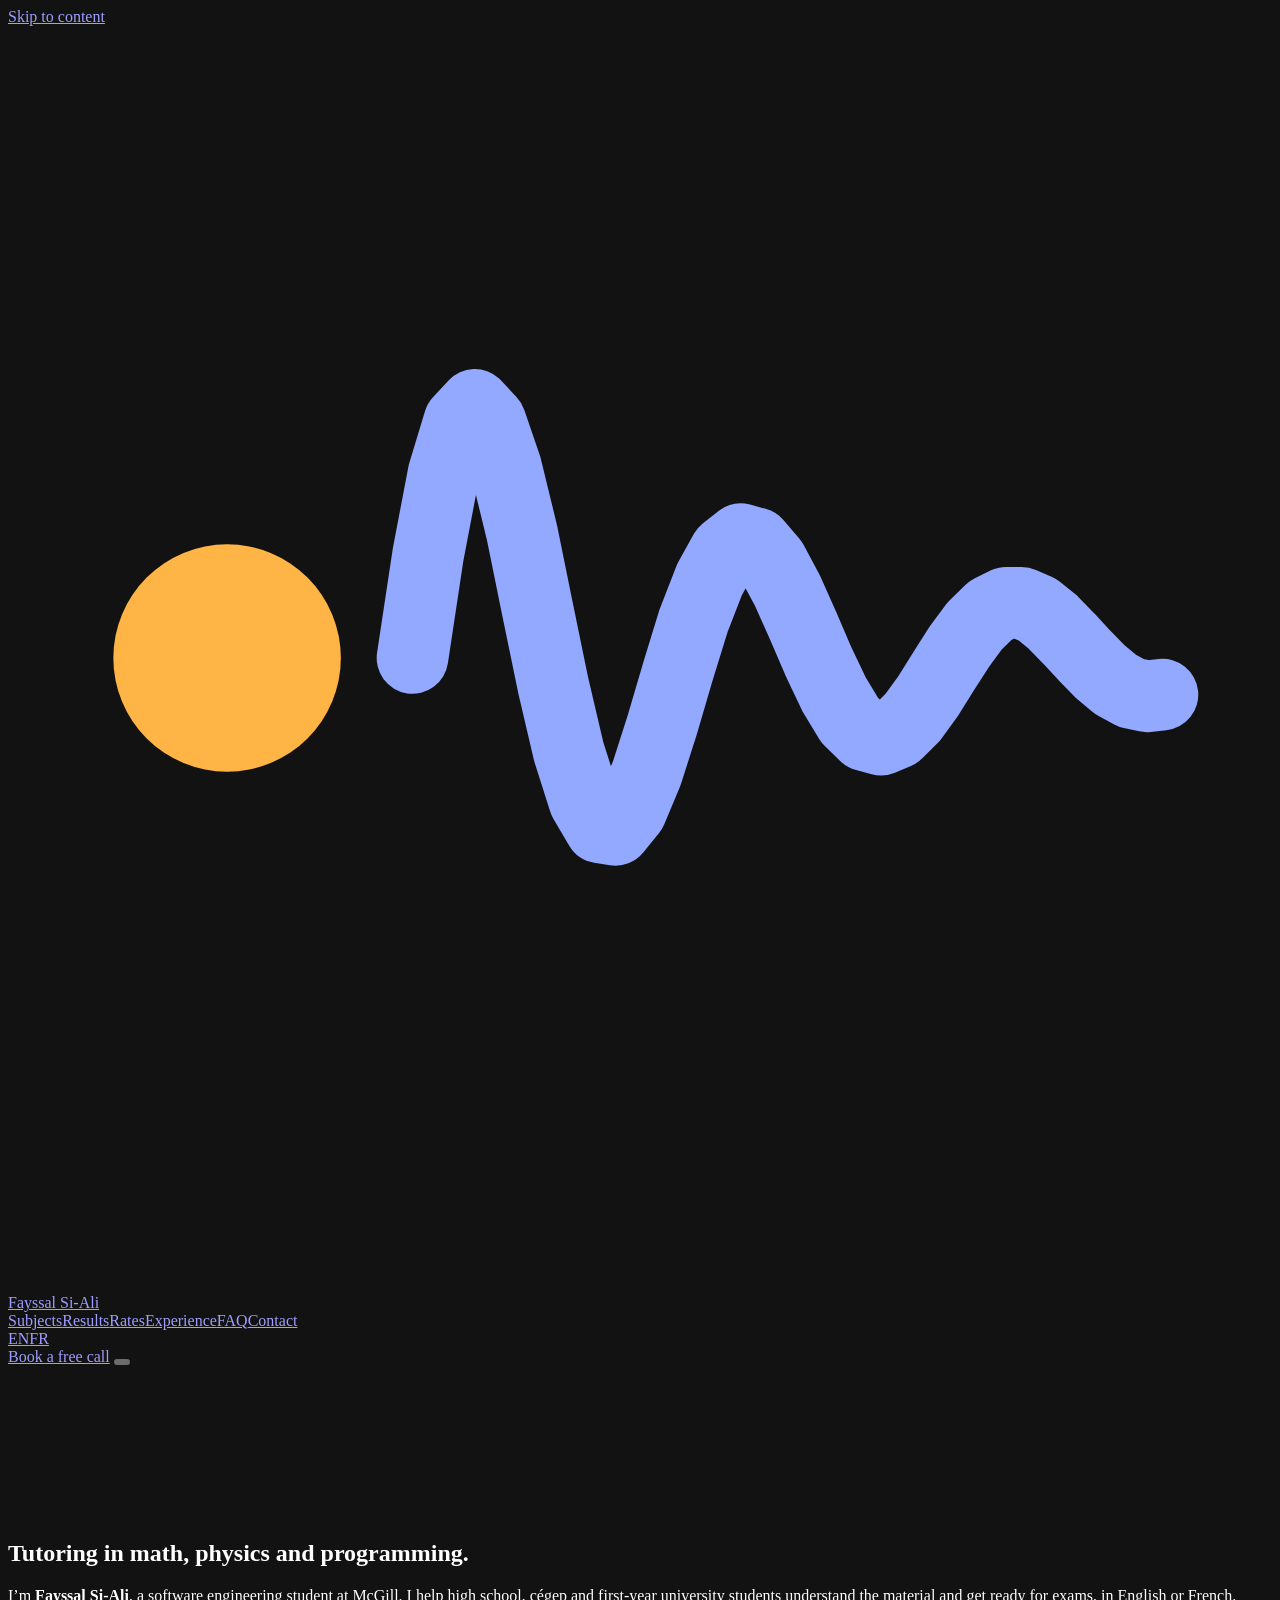
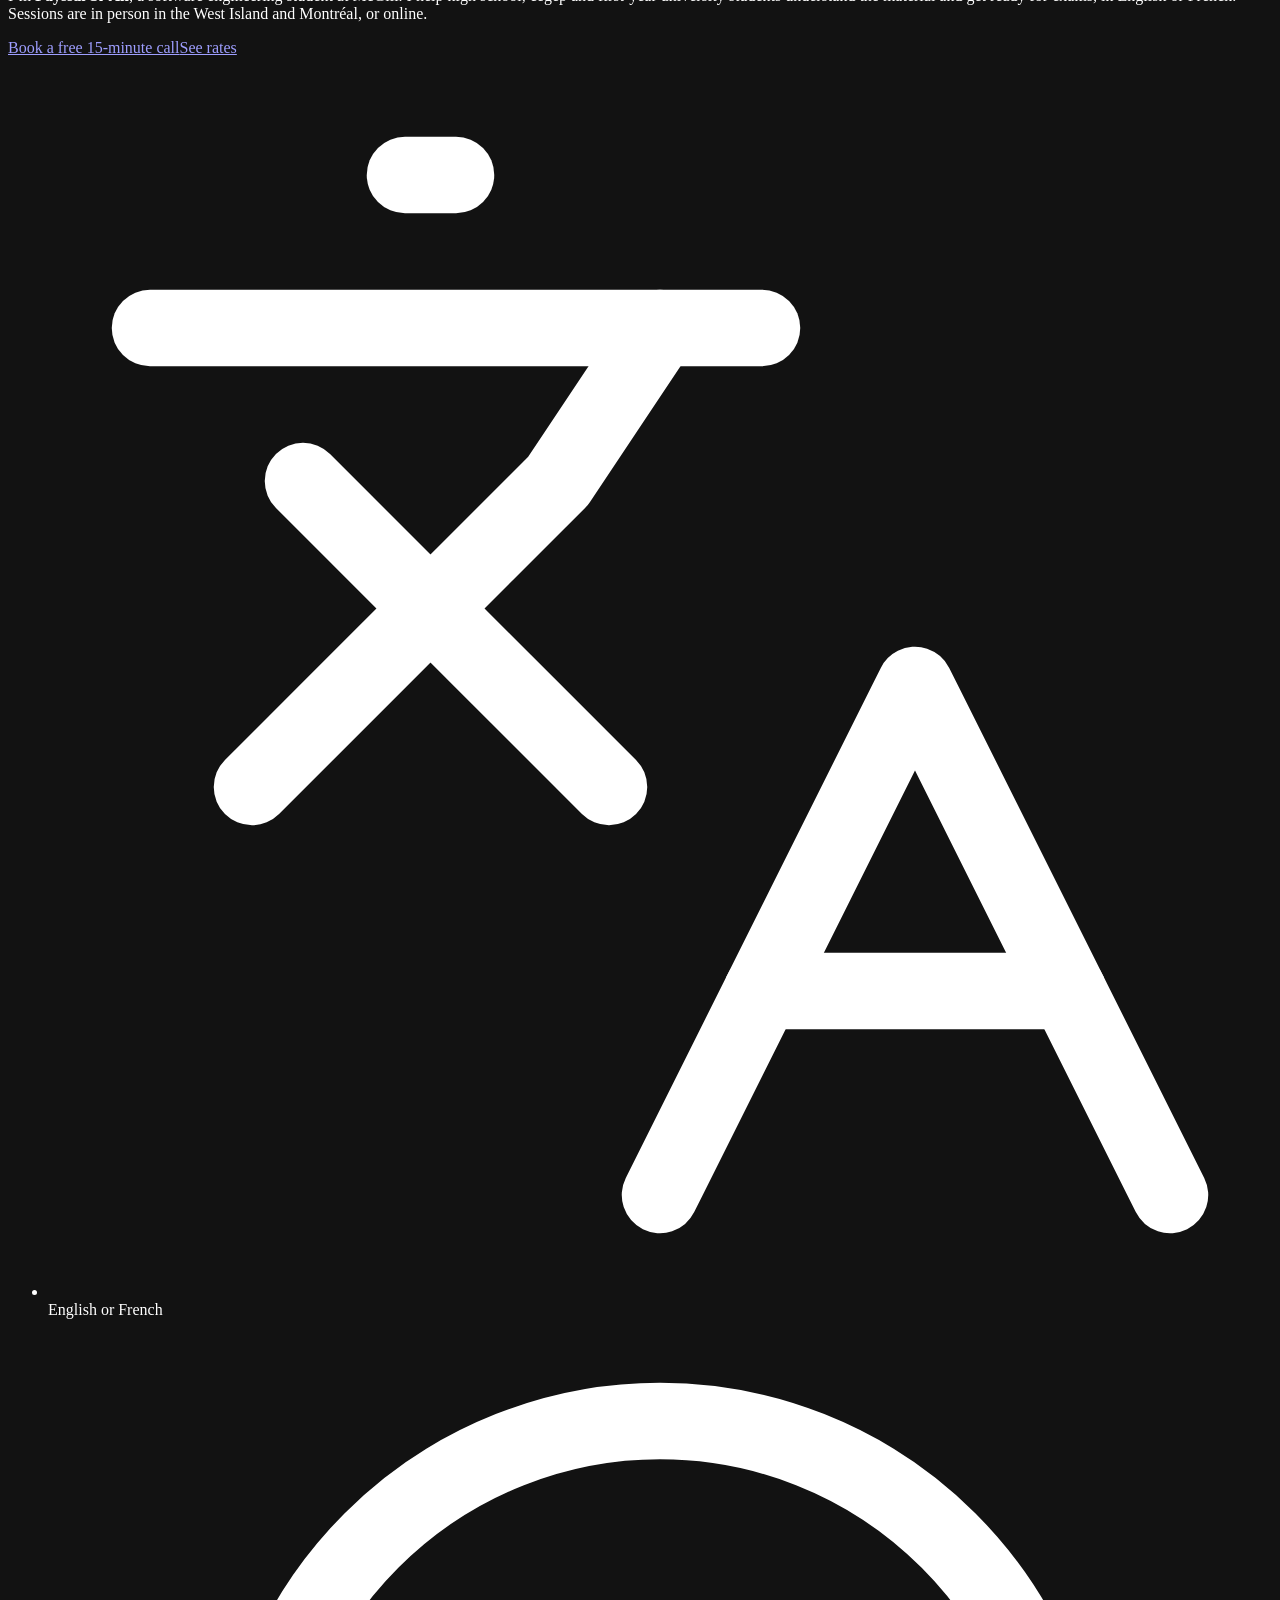
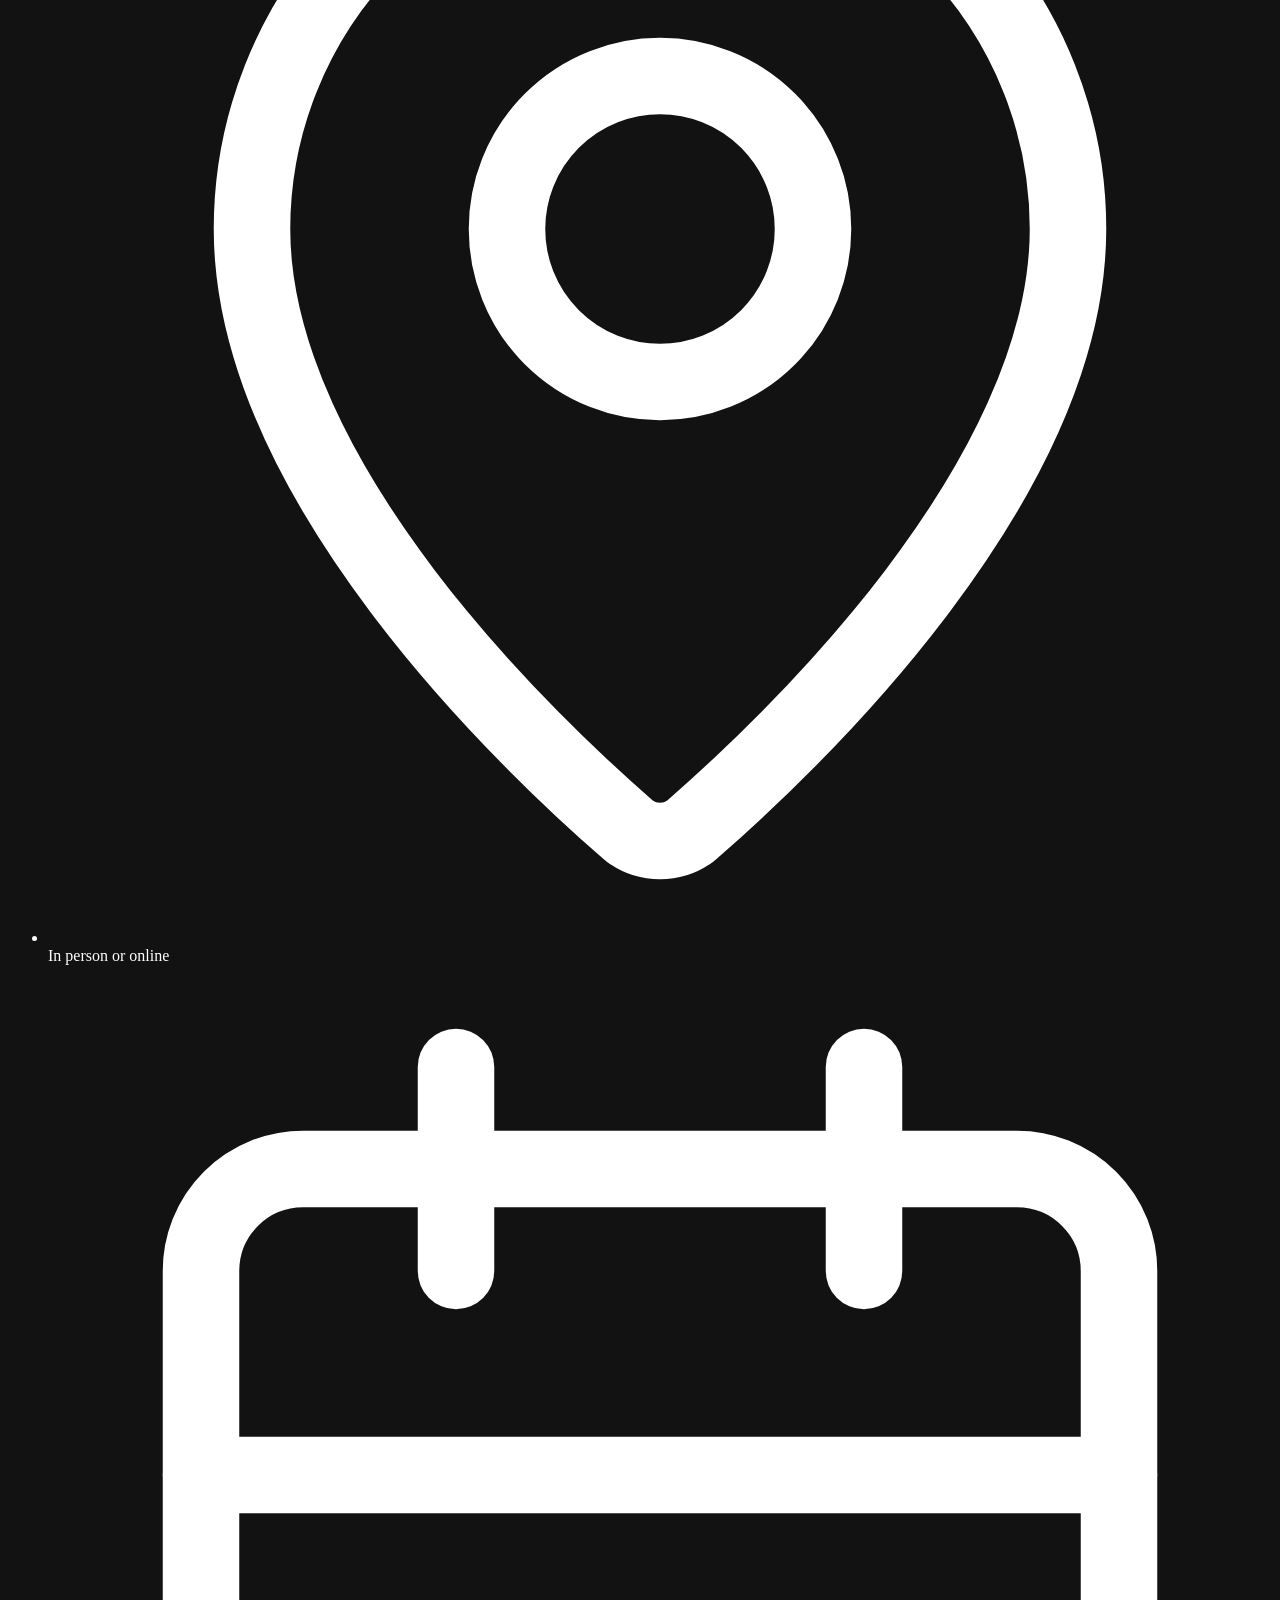
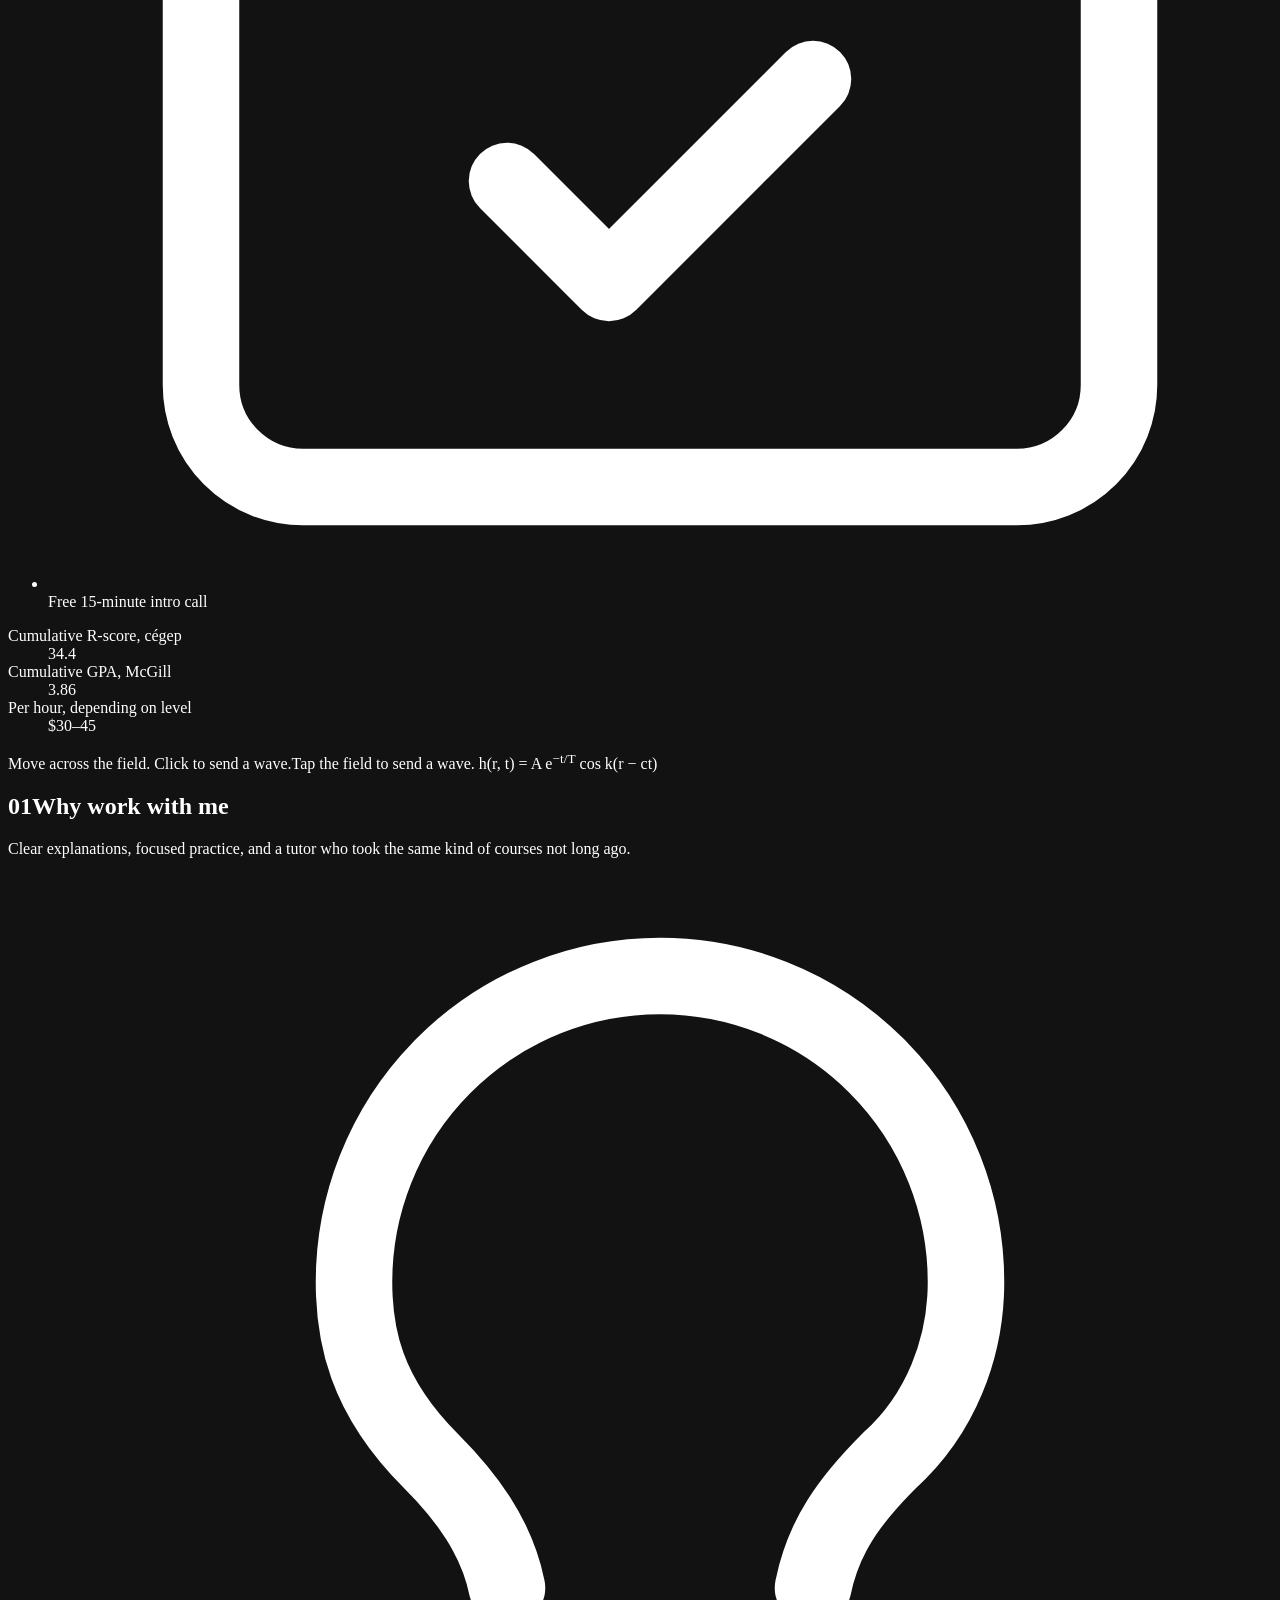
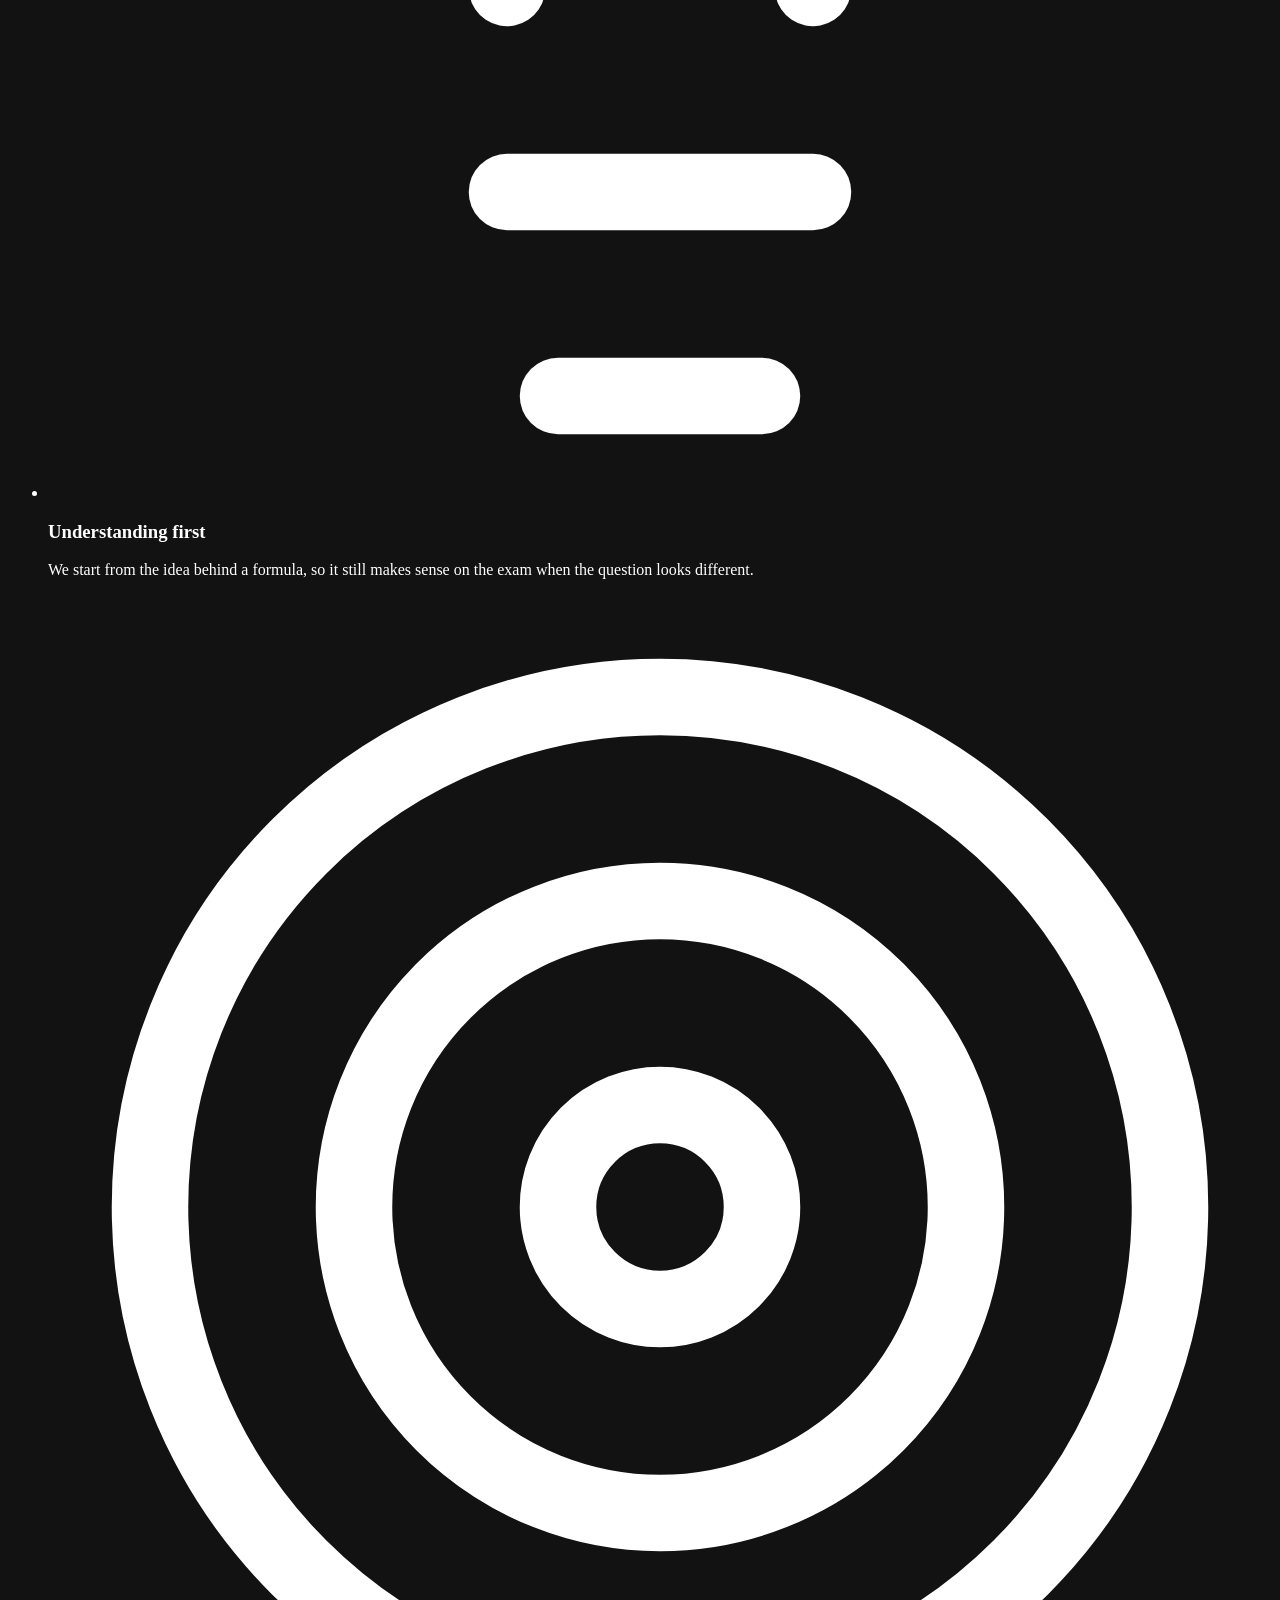
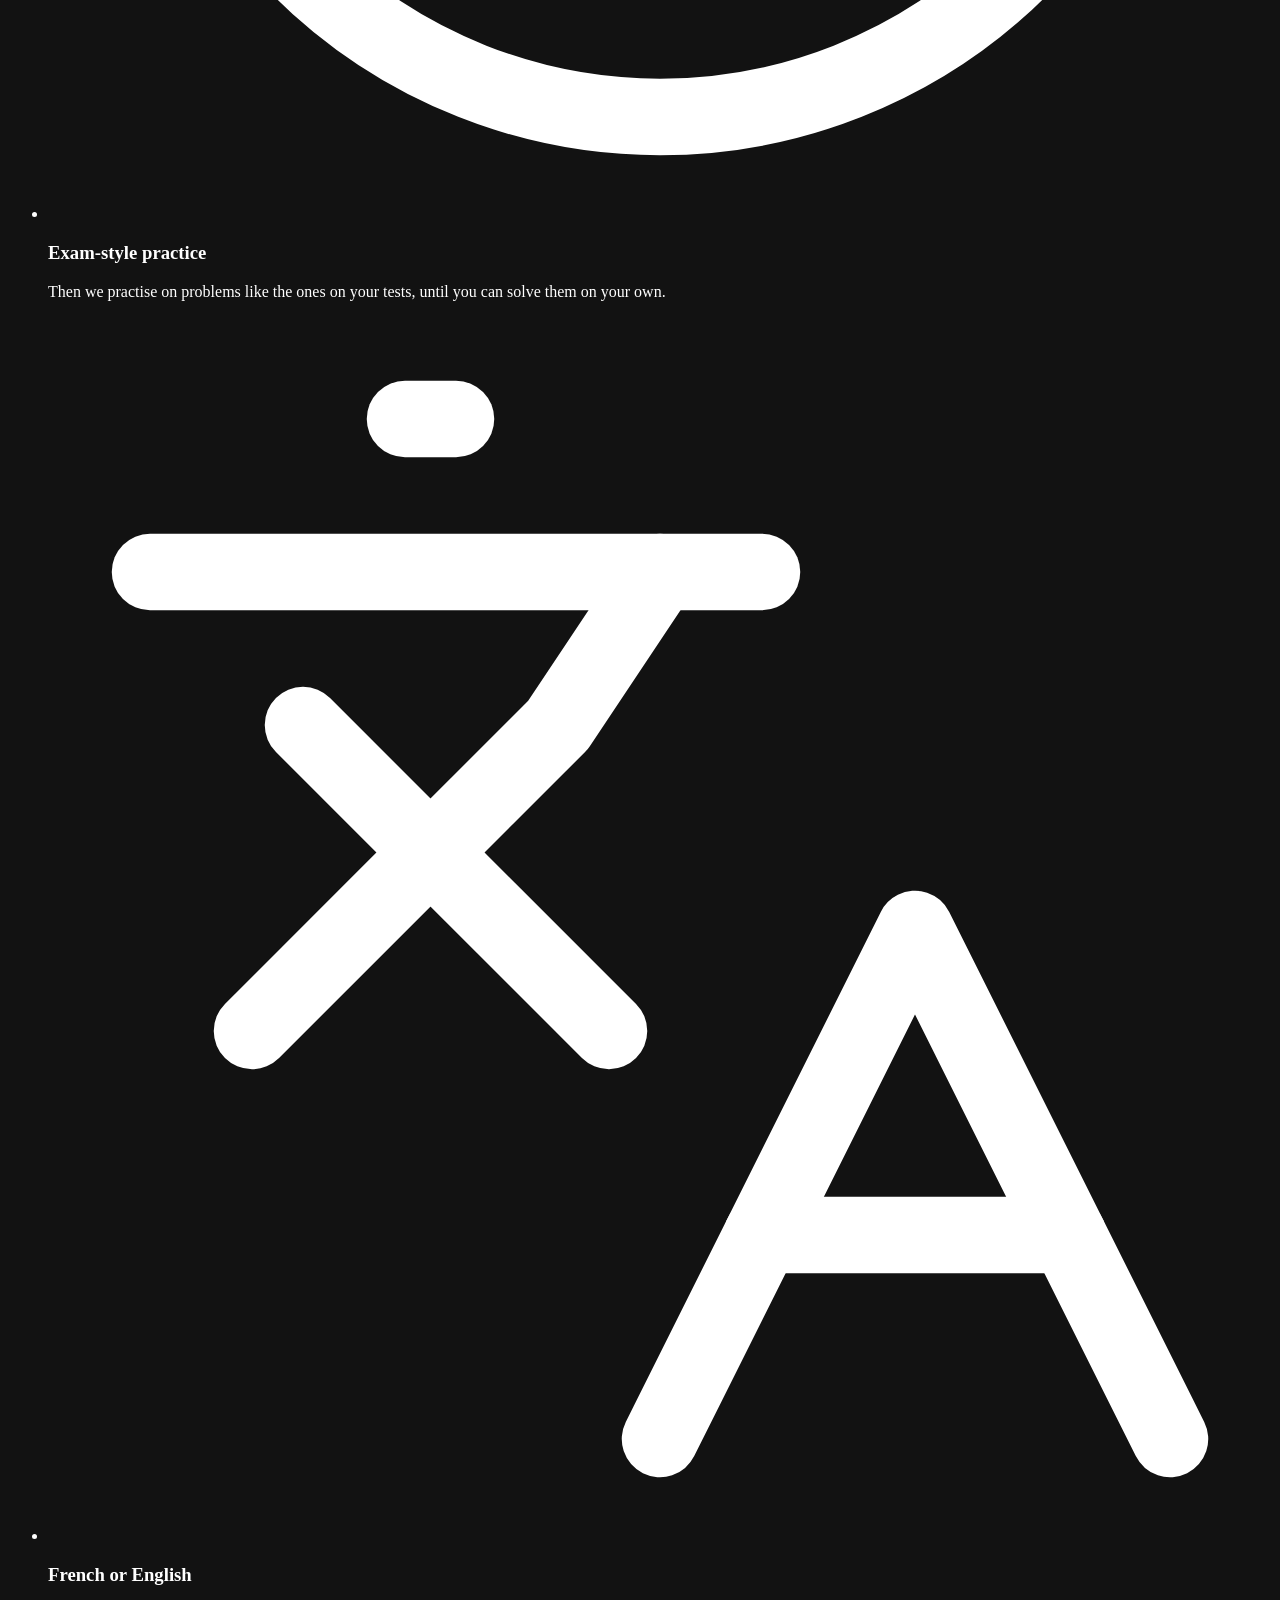
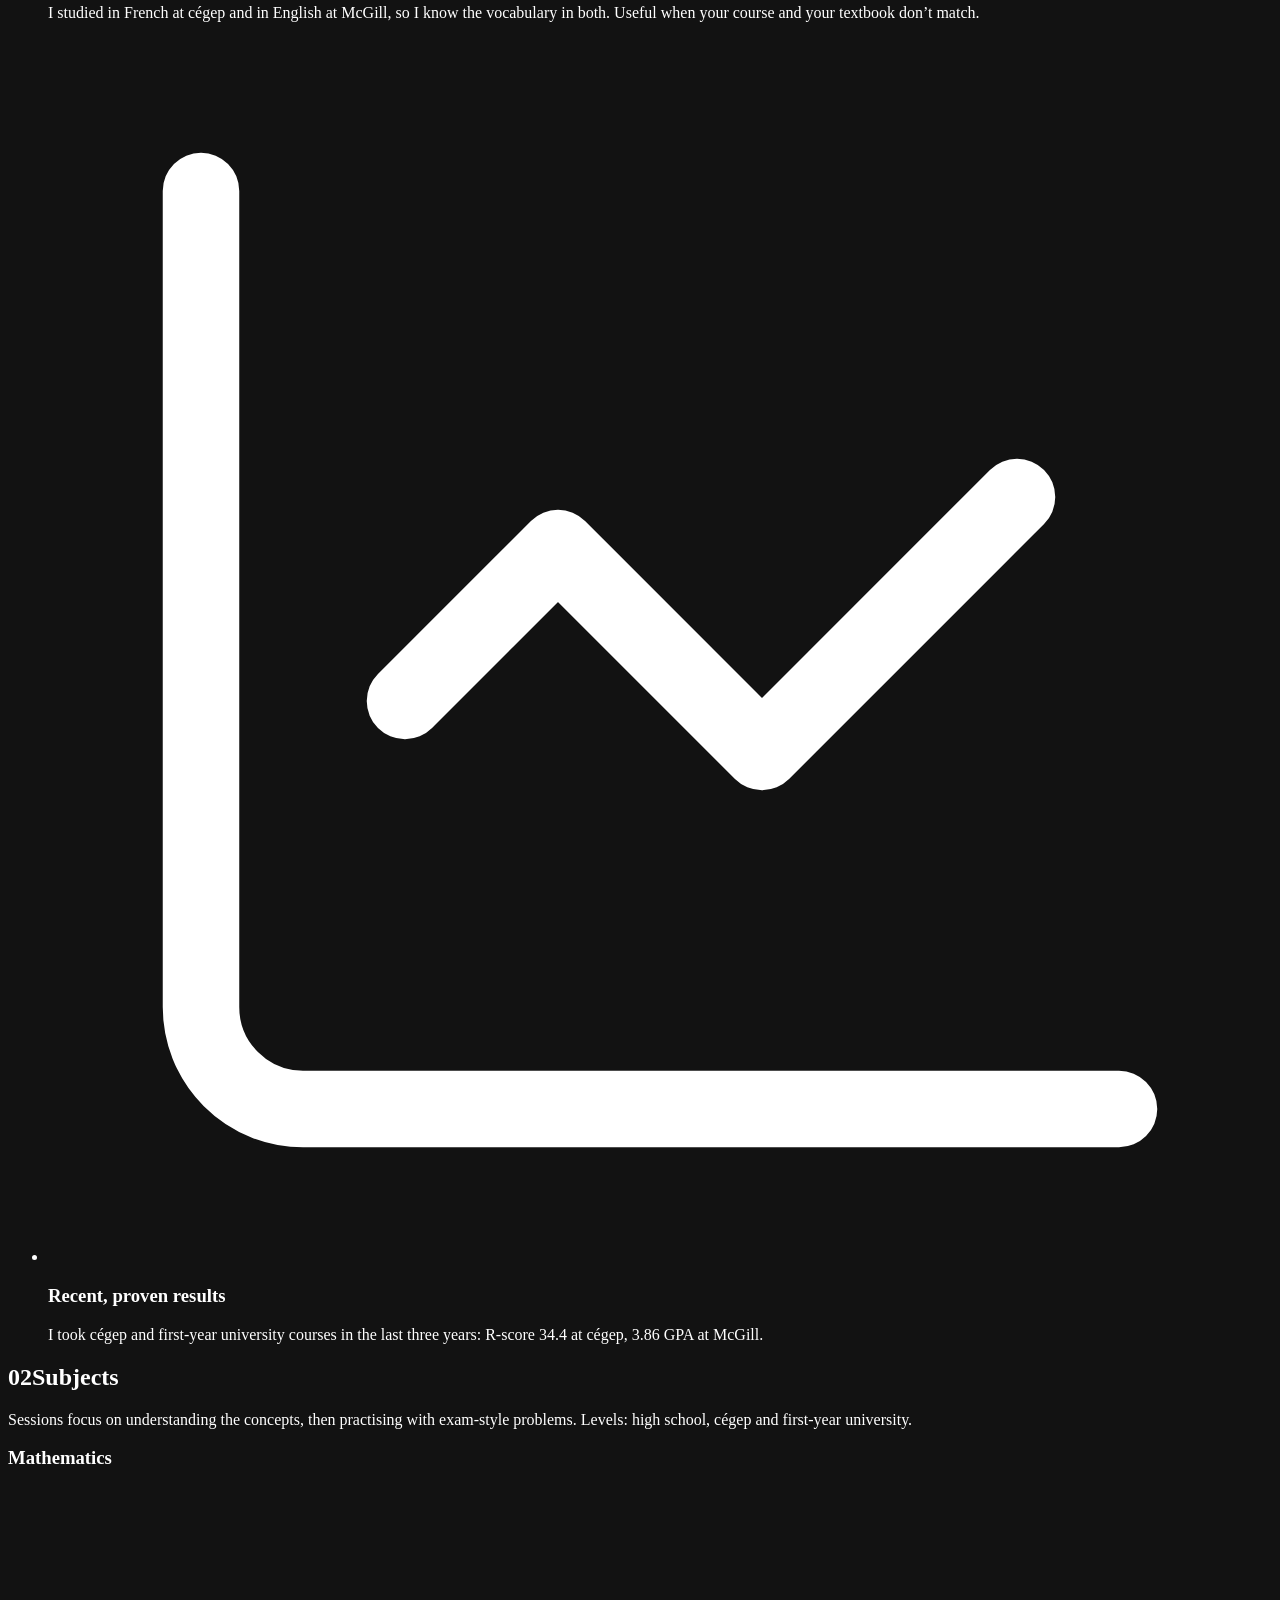
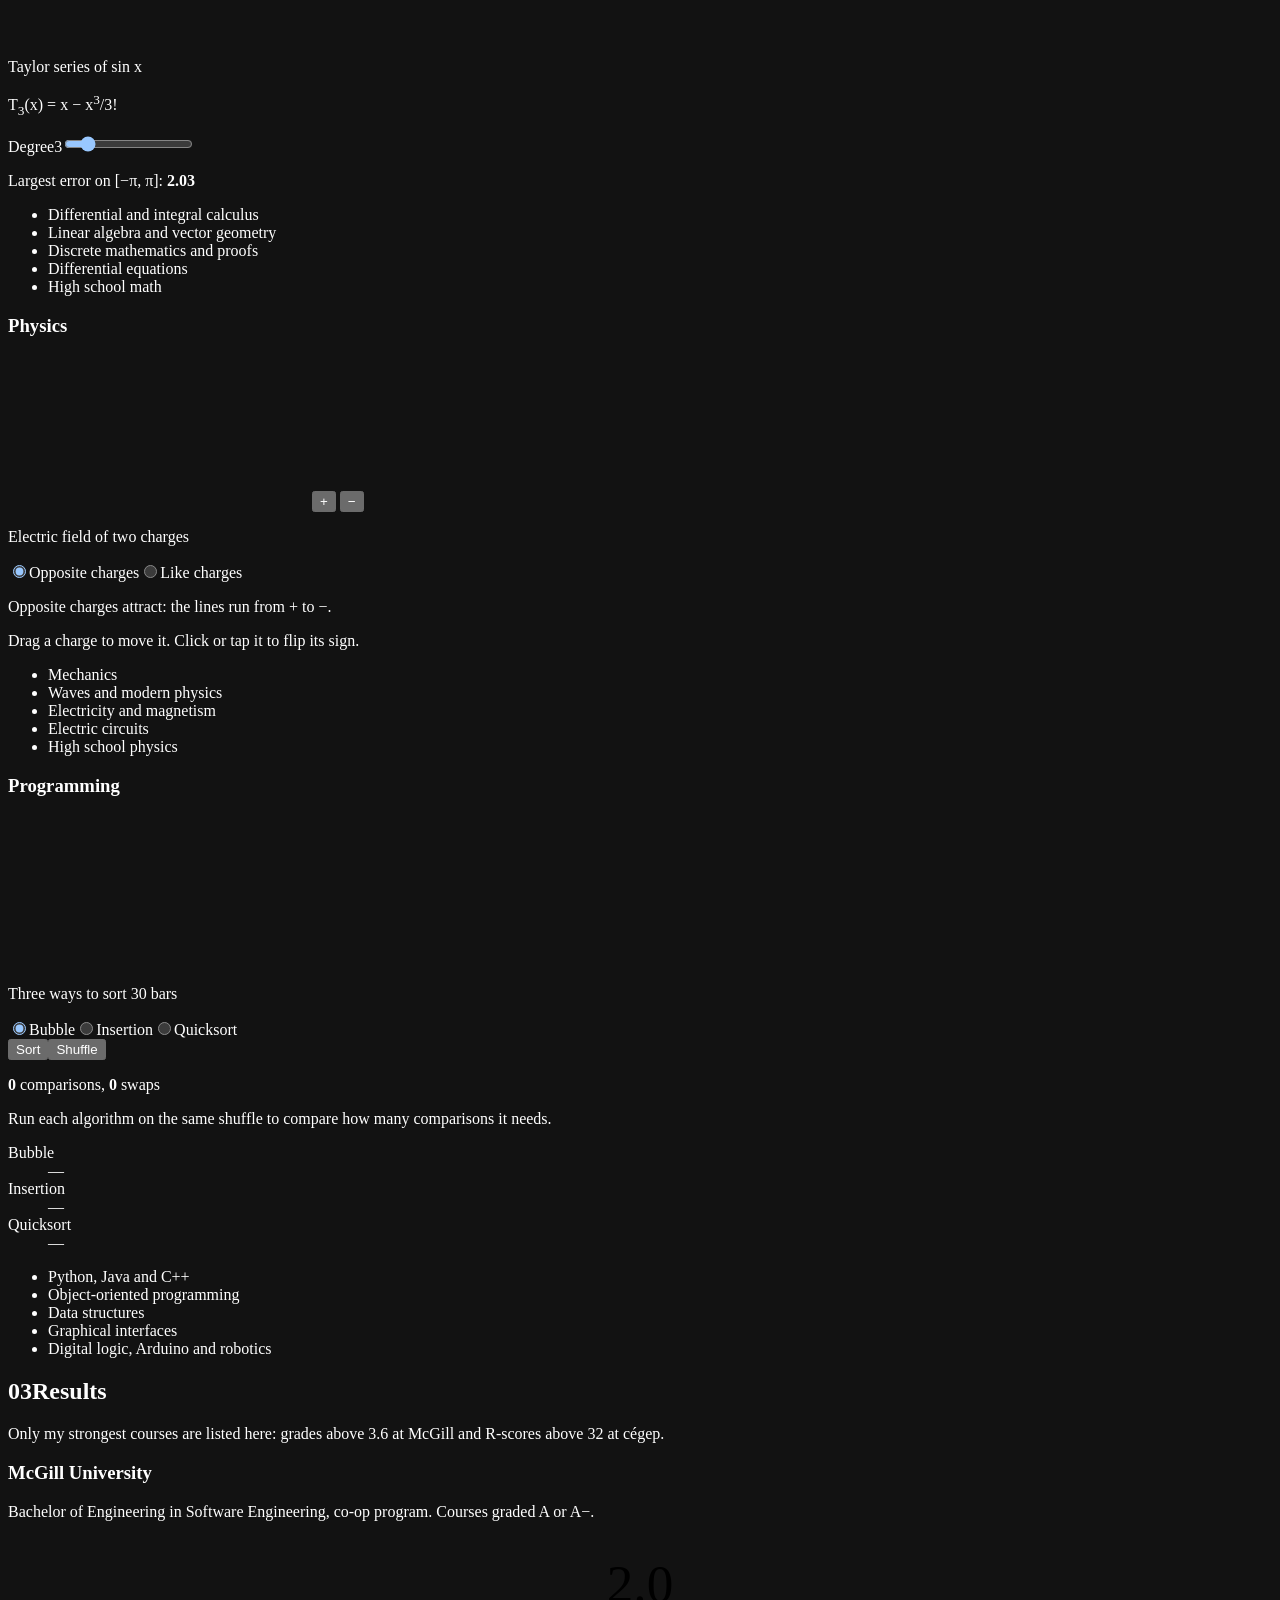
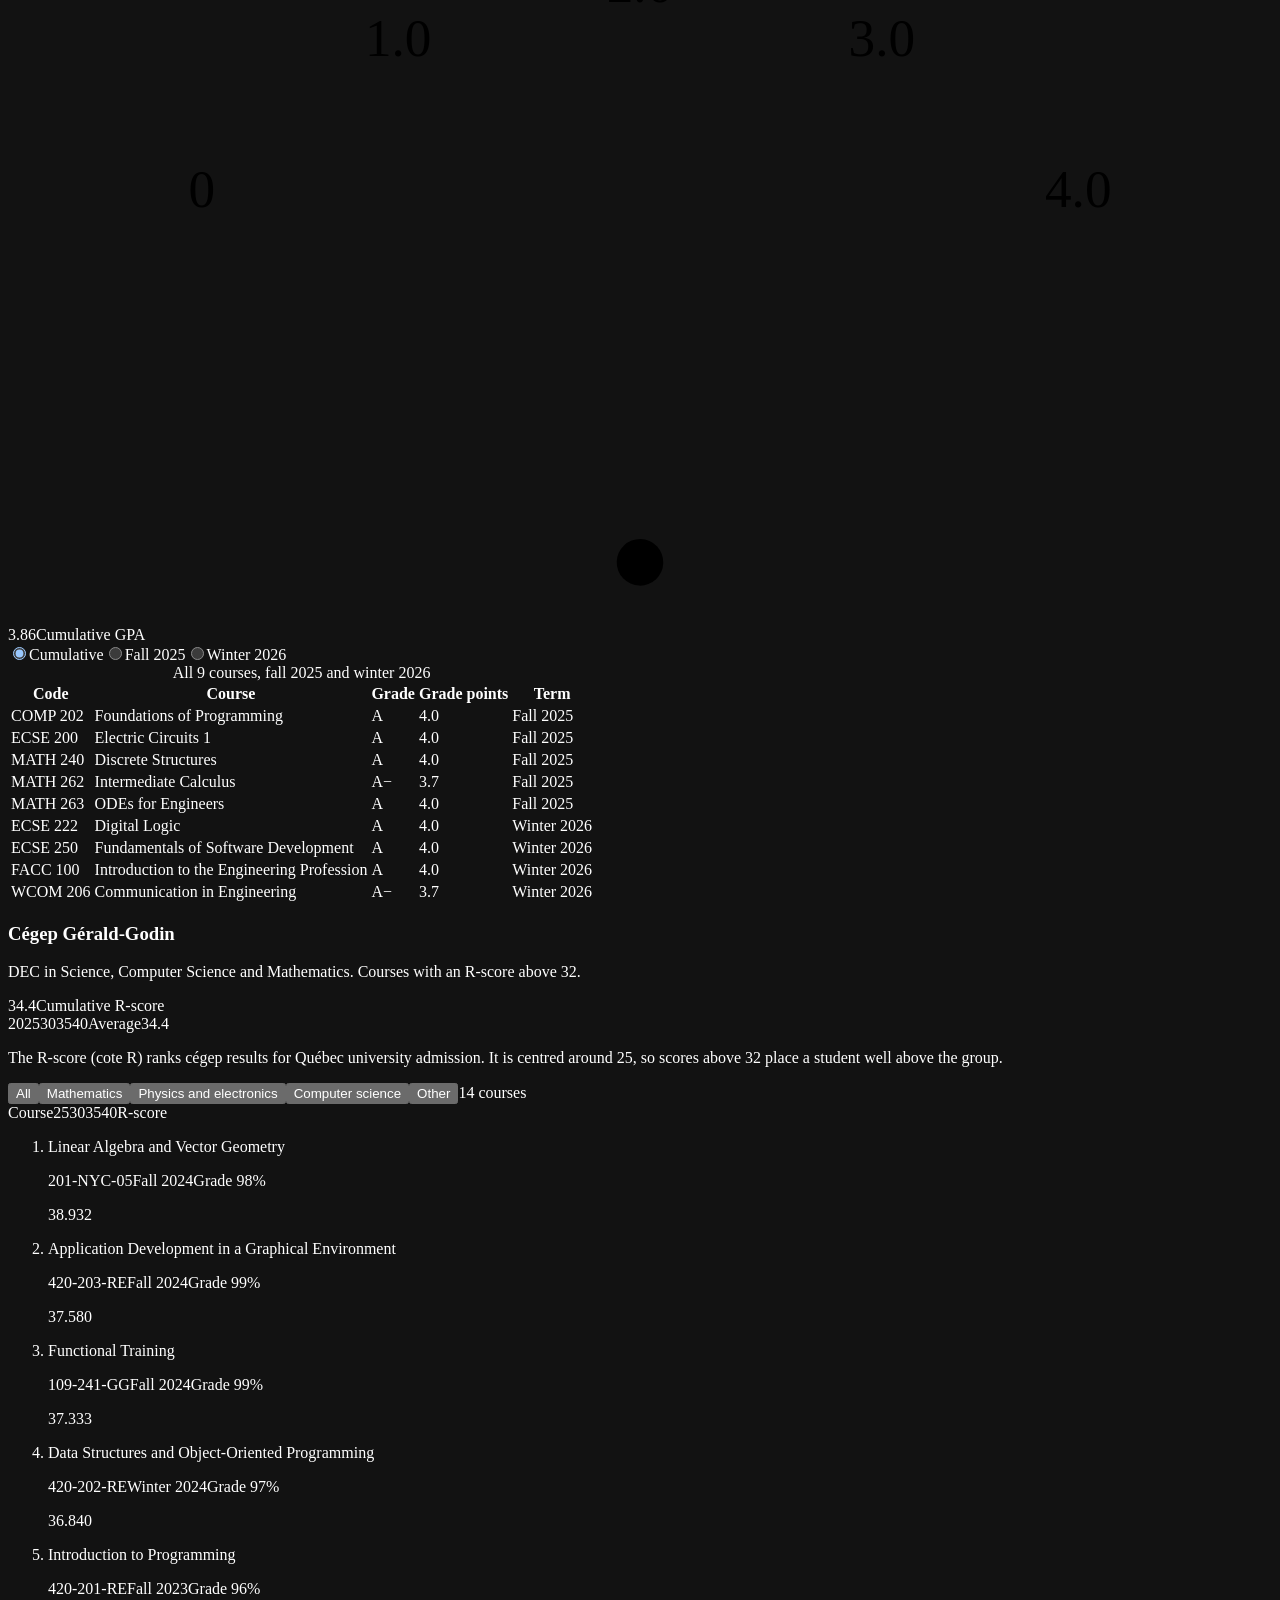
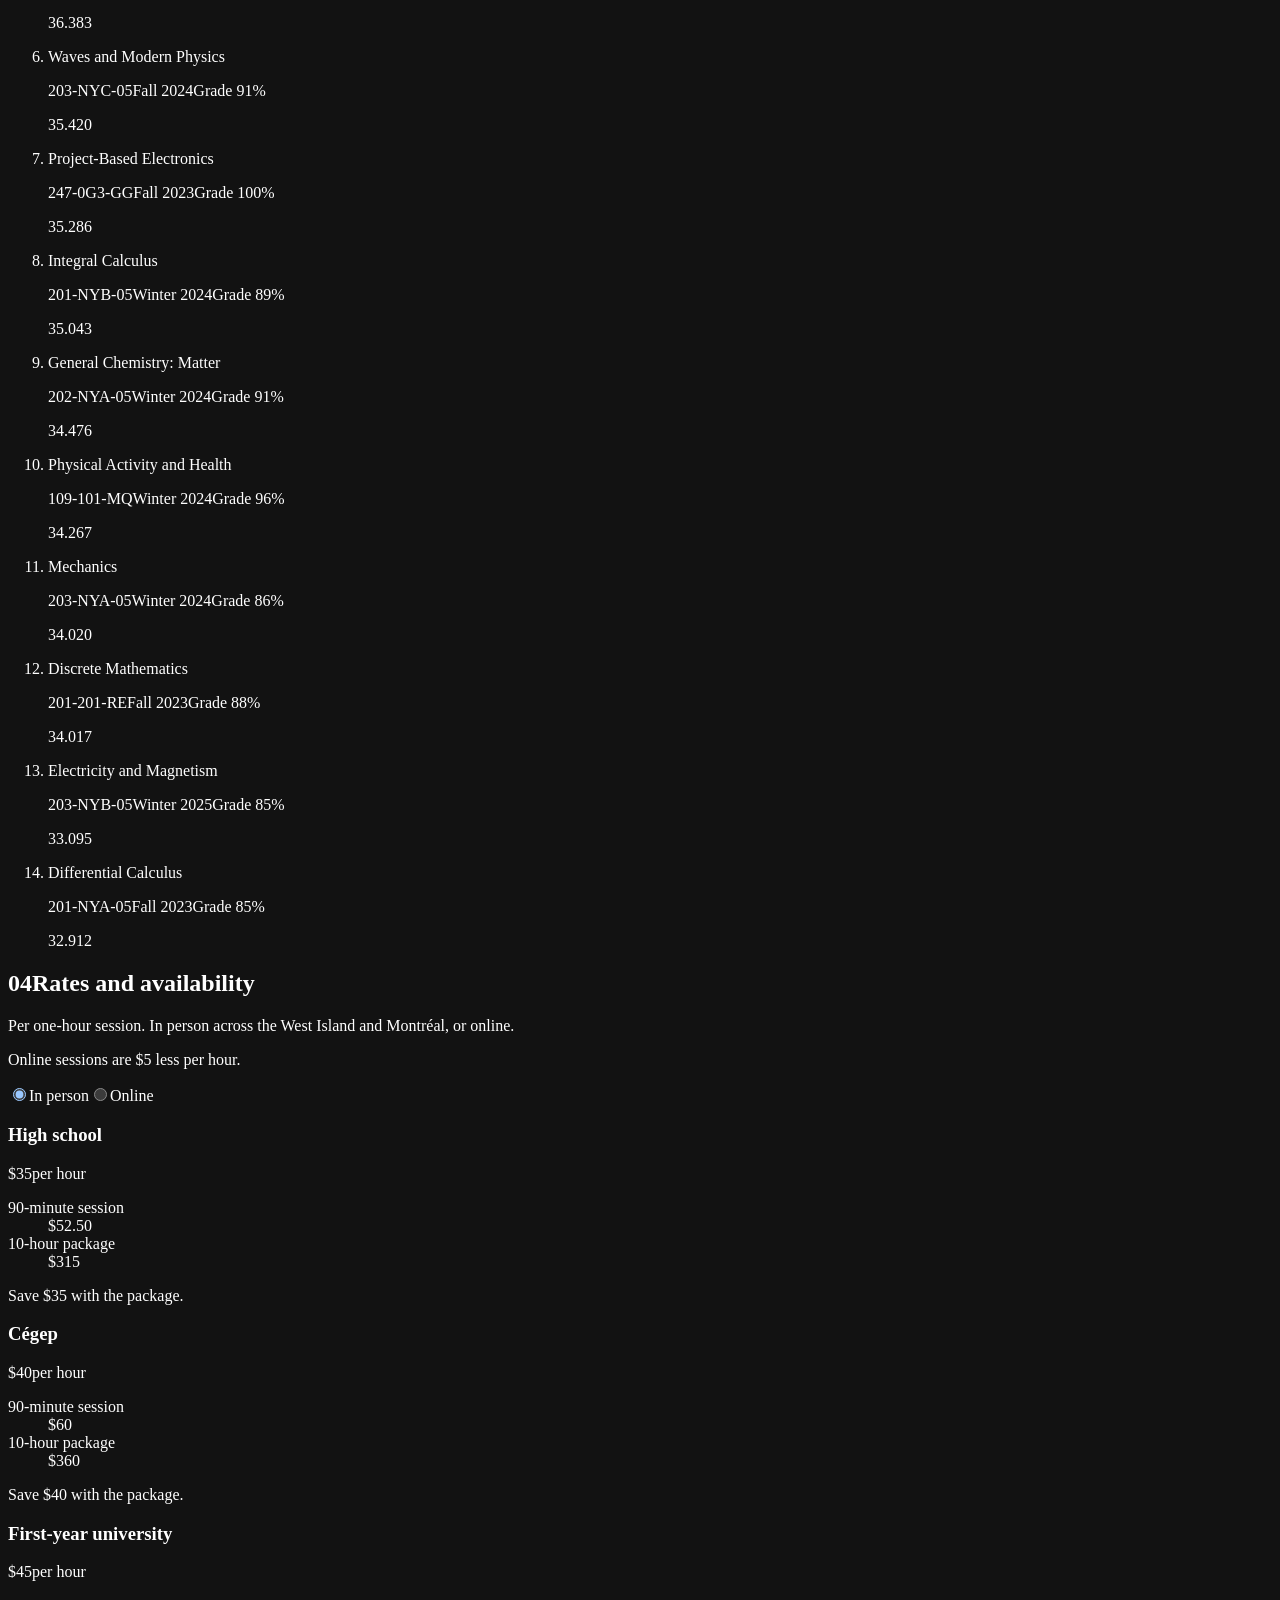
==== commit b4e7bfa5: "Redesign pass on the tutoring site: trust, FAQ and wayfinding Guided by the ui-ux-pro-max checklist " ====
--- a/site/index.html
+++ b/site/index.html
@@ -40,16 +40,17 @@
 <header class="nav">
 <div class="wrap nav-inner">
 <a class="brand" href="#top" aria-label="Fayssal Si-Ali, back to top"><svg class="mark" viewBox="0 0 30 30" aria-hidden="true"><circle cx="5.2" cy="15" r="2.7" fill="#FFB545"/><path d="M9.60 15.00 L9.97 12.55 L10.34 10.61 L10.71 9.39 L11.08 8.99 L11.45 9.39 L11.82 10.47 L12.20 12.03 L12.57 13.85 L12.94 15.65 L13.31 17.23 L13.68 18.39 L14.05 19.02 L14.42 19.08 L14.79 18.62 L15.16 17.74 L15.53 16.58 L15.90 15.32 L16.27 14.12 L16.65 13.14 L17.02 12.47 L17.39 12.18 L17.76 12.28 L18.13 12.71 L18.50 13.40 L18.87 14.23 L19.24 15.09 L19.61 15.87 L19.98 16.48 L20.35 16.84 L20.72 16.94 L21.10 16.78 L21.47 16.41 L21.84 15.90 L22.21 15.31 L22.58 14.73 L22.95 14.23 L23.32 13.87 L23.69 13.69 L24.06 13.69 L24.43 13.85 L24.80 14.15 L25.17 14.53 L25.55 14.94 L25.92 15.32 L26.29 15.63 L26.66 15.83 L27.03 15.91 L27.40 15.87" fill="none" stroke="#93A8FF" stroke-width="1.7" stroke-linecap="round" stroke-linejoin="round"/></svg><span>Fayssal Si-Ali</span></a>
-<nav class="links" aria-label="Sections"><a href="#subjects">Subjects</a><a href="#results">Results</a><a href="#rates">Rates</a><a href="#experience">Experience</a><a href="#contact">Contact</a></nav>
+<nav class="links" aria-label="Sections"><a href="#subjects">Subjects</a><a href="#results">Results</a><a href="#rates">Rates</a><a href="#experience">Experience</a><a href="#faq">FAQ</a><a href="#contact">Contact</a></nav>
 <div class="nav-end">
 <div class="lang" role="group" aria-label="Language"><a href="/" hreflang="en" lang="en" aria-label="English" aria-current="page">EN</a><a href="/fr/" hreflang="fr" lang="fr" aria-label="Français">FR</a></div>
 <a class="btn btn-signal btn-sm" href="#contact">Book a free call</a>
 <button class="menu-btn" type="button" aria-expanded="false" aria-controls="menu" aria-label="Open menu"><span></span></button>
 </div>
 </div>
+<div class="progress" aria-hidden="true"><span></span></div>
 </header>
 <div class="menu" id="menu" hidden>
-<nav aria-label="Sections"><a href="#subjects">Subjects</a><a href="#results">Results</a><a href="#rates">Rates</a><a href="#experience">Experience</a><a href="#contact">Contact</a></nav>
+<nav aria-label="Sections"><a href="#subjects">Subjects</a><a href="#results">Results</a><a href="#rates">Rates</a><a href="#experience">Experience</a><a href="#faq">FAQ</a><a href="#contact">Contact</a></nav>
 <div class="menu-foot"><div class="lang" role="group" aria-label="Language"><a href="/" hreflang="en" lang="en" aria-label="English" aria-current="page">EN</a><a href="/fr/" hreflang="fr" lang="fr" aria-label="Français">FR</a></div><a class="btn btn-signal" href="#contact">Book a free 15-minute call</a></div>
 </div>
 <main id="main">
@@ -60,6 +61,7 @@
 <h1 class="h1" id="hero-title">Tutoring in math, physics and programming.</h1>
 <p class="lede">I’m <strong>Fayssal Si-Ali</strong>, a software engineering student at McGill. I help high school, cégep and first-year university students understand the material and get ready for exams, in English or French. Sessions are in person in the West Island and Montréal, or online.</p>
 <div class="ctas"><a class="btn btn-signal" href="#contact">Book a free 15-minute call</a><a class="btn btn-ghost" href="#rates">See rates</a></div>
+<ul class="assure"><li><svg class="ic" viewBox="0 0 24 24" aria-hidden="true" fill="none" stroke="currentColor" stroke-width="1.5" stroke-linecap="round" stroke-linejoin="round"><path d="m5 8 6 6"/><path d="m4 14 6-6 2-3"/><path d="M2 5h12"/><path d="M7 2h1"/><path d="m22 22-5-10-5 10"/><path d="M14 18h6"/></svg>English or French</li><li><svg class="ic" viewBox="0 0 24 24" aria-hidden="true" fill="none" stroke="currentColor" stroke-width="1.5" stroke-linecap="round" stroke-linejoin="round"><path d="M20 10c0 4.99-5.54 10.19-7.4 11.8a1 1 0 0 1-1.2 0C9.54 20.19 4 14.99 4 10a8 8 0 0 1 16 0"/><circle cx="12" cy="10" r="3"/></svg>In person or online</li><li><svg class="ic" viewBox="0 0 24 24" aria-hidden="true" fill="none" stroke="currentColor" stroke-width="1.5" stroke-linecap="round" stroke-linejoin="round"><path d="M8 2v4"/><path d="M16 2v4"/><rect width="18" height="18" x="3" y="4" rx="2"/><path d="M3 10h18"/><path d="m9 16 2 2 4-4"/></svg>Free 15-minute intro call</li></ul>
 </div>
 <dl class="readouts">
 <div><dt>Cumulative R-score, cégep</dt><dd class="readout" data-scramble>34.4</dd></div>
@@ -72,9 +74,15 @@
 <span class="eq">h(r, t) = A e<sup>−t/T</sup> cos k(r − ct)</span>
 </div></div>
 </section>
+<section class="section" id="approach" aria-labelledby="approach-h">
+<div class="wrap">
+<div class="head"><h2 id="approach-h"><span class="eyebrow" aria-hidden="true">01</span>Why work with me</h2><p>Clear explanations, focused practice, and a tutor who took the same kind of courses not long ago.</p></div>
+<ul class="values"><li class="value"><span class="v-ic"><svg class="ic" viewBox="0 0 24 24" aria-hidden="true" fill="none" stroke="currentColor" stroke-width="1.5" stroke-linecap="round" stroke-linejoin="round"><path d="M15 14c.2-1 .7-1.7 1.5-2.5 1-.9 1.5-2.2 1.5-3.5A6 6 0 0 0 6 8c0 1 .2 2.2 1.5 3.5.7.7 1.3 1.5 1.5 2.5"/><path d="M9 18h6"/><path d="M10 22h4"/></svg></span><h3>Understanding first</h3><p>We start from the idea behind a formula, so it still makes sense on the exam when the question looks different.</p></li><li class="value"><span class="v-ic"><svg class="ic" viewBox="0 0 24 24" aria-hidden="true" fill="none" stroke="currentColor" stroke-width="1.5" stroke-linecap="round" stroke-linejoin="round"><circle cx="12" cy="12" r="10"/><circle cx="12" cy="12" r="6"/><circle cx="12" cy="12" r="2"/></svg></span><h3>Exam-style practice</h3><p>Then we practise on problems like the ones on your tests, until you can solve them on your own.</p></li><li class="value"><span class="v-ic"><svg class="ic" viewBox="0 0 24 24" aria-hidden="true" fill="none" stroke="currentColor" stroke-width="1.5" stroke-linecap="round" stroke-linejoin="round"><path d="m5 8 6 6"/><path d="m4 14 6-6 2-3"/><path d="M2 5h12"/><path d="M7 2h1"/><path d="m22 22-5-10-5 10"/><path d="M14 18h6"/></svg></span><h3>French or English</h3><p>I studied in French at cégep and in English at McGill, so I know the vocabulary in both. Useful when your course and your textbook don’t match.</p></li><li class="value"><span class="v-ic"><svg class="ic" viewBox="0 0 24 24" aria-hidden="true" fill="none" stroke="currentColor" stroke-width="1.5" stroke-linecap="round" stroke-linejoin="round"><path d="M3 3v16a2 2 0 0 0 2 2h16"/><path d="m19 9-5 5-4-4-3 3"/></svg></span><h3>Recent, proven results</h3><p>I took cégep and first-year university courses in the last three years: R-score 34.4 at cégep, 3.86 GPA at McGill.</p></li></ul>
+</div>
+</section>
 <section class="section" id="subjects" aria-labelledby="subjects-h">
 <div class="wrap">
-<div class="head"><h2 id="subjects-h">Subjects</h2><p>Sessions focus on understanding the concepts, then practising with exam-style problems. Levels: high school, cégep and first-year university.</p></div>
+<div class="head"><h2 id="subjects-h"><span class="eyebrow" aria-hidden="true">02</span>Subjects</h2><p>Sessions focus on understanding the concepts, then practising with exam-style problems. Levels: high school, cégep and first-year university.</p></div>
 <div class="subjects">
 <article class="subject">
 <h3 class="t3">Mathematics</h3>
@@ -124,7 +132,7 @@
 </section>
 <section class="section" id="results" aria-labelledby="results-h">
 <div class="wrap">
-<div class="head"><h2 id="results-h">Results</h2><p>Only my strongest courses are listed here: grades above 3.6 at McGill and R-scores above 32 at cégep.</p></div>
+<div class="head"><h2 id="results-h"><span class="eyebrow" aria-hidden="true">03</span>Results</h2><p>Only my strongest courses are listed here: grades above 3.6 at McGill and R-scores above 32 at cégep.</p></div>
 <article class="rblock">
 <div class="rb-side">
 <h3 class="t3">McGill University</h3>
@@ -162,7 +170,7 @@
 </section>
 <section class="section" id="rates" aria-labelledby="rates-h">
 <div class="wrap">
-<div class="head"><h2 id="rates-h">Rates and availability</h2><p>Per one-hour session. In person across the West Island and Montréal, or online.</p></div>
+<div class="head"><h2 id="rates-h"><span class="eyebrow" aria-hidden="true">04</span>Rates and availability</h2><p>Per one-hour session. In person across the West Island and Montréal, or online.</p></div>
 <div class="rates-top"><p>Online sessions are $5 less per hour.</p><div class="seg" role="radiogroup" aria-label="Session format"><input type="radio" name="fmt" id="fm-person" value="person" checked><label for="fm-person">In person</label><input type="radio" name="fmt" id="fm-online" value="online"><label for="fm-online">Online</label></div></div>
 <p class="vh" id="rates-live" aria-live="polite"></p>
 <div class="prices"><article class="price" data-person="35" data-online="30">
@@ -202,16 +210,25 @@
 </section>
 <section class="section" id="experience" aria-labelledby="experience-h">
 <div class="wrap">
-<div class="head"><h2 id="experience-h">Teaching experience</h2><p>Tutoring, classroom teaching and club leadership since cégep.</p></div>
+<div class="head"><h2 id="experience-h"><span class="eyebrow" aria-hidden="true">05</span>Teaching experience</h2><p>Tutoring, classroom teaching and club leadership since cégep.</p></div>
 <div class="exp">
 <ul class="roles"><li><div class="role-top"><h3>Python programming and robotics tutor</h3><span class="dur">4 months</span></div><p class="where">Cégep Gérald-Godin</p><p class="desc">Taught robotics and programming from the fundamentals to more advanced concepts over a full semester.</p></li><li><div class="role-top"><h3>Physics tutor</h3><span class="dur">4 months</span></div><p class="where">Cégep Gérald-Godin</p><p class="desc">Helped college students understand mechanics and prepare for their exams.</p></li><li><div class="role-top"><h3>Online physics tutor</h3><span class="dur">3 months</span></div><p class="where">Tutorax</p><p class="desc">Prepared a high school student in the Math SN stream for her final physics exam.</p></li><li><div class="role-top"><h3>Science teaching volunteer</h3><span class="dur">60 hours</span></div><p class="where">École Jacques-Bizard</p><p class="desc">Taught science throughout the school year with the Pour un Montréal scientifique program.</p></li><li><div class="role-top"><h3>President, Robotics Programming Club</h3><span class="dur">1 year</span></div><p class="where">Cégep Gérald-Godin</p><p class="desc">Ran sessions on programming a robotic arm, from the basics to advanced concepts, and coordinated team projects.</p></li></ul>
 <div class="awards"><h3 class="t3">Awards</h3><ul><li><svg viewBox="0 0 30 30" aria-hidden="true" fill="none" stroke="currentColor" stroke-width="1.5" stroke-linejoin="round"><circle cx="15" cy="11" r="7.2"/><circle cx="15" cy="11" r="3" fill="currentColor" fill-opacity=".28" stroke="none"/><path d="M10.9 17 8.6 26.4l4-1.7L15 28l2.4-3.3 4 1.7L19.1 17"/></svg><p>Desjardins Excellence Scholarship<span>Science, Computer Science and Mathematics program</span></p></li><li><svg viewBox="0 0 30 30" aria-hidden="true" fill="none" stroke="currentColor" stroke-width="1.5" stroke-linejoin="round"><circle cx="15" cy="11" r="7.2"/><circle cx="15" cy="11" r="3" fill="currentColor" fill-opacity=".28" stroke="none"/><path d="M10.9 17 8.6 26.4l4-1.7L15 28l2.4-3.3 4 1.7L19.1 17"/></svg><p>Excellence Scholarship<span>Teachers’ union of Cégep Gérald-Godin</span></p></li><li><svg viewBox="0 0 30 30" aria-hidden="true" fill="none" stroke="currentColor" stroke-width="1.5" stroke-linejoin="round"><circle cx="15" cy="11" r="7.2"/><circle cx="15" cy="11" r="3" fill="currentColor" fill-opacity=".28" stroke="none"/><path d="M10.9 17 8.6 26.4l4-1.7L15 28l2.4-3.3 4 1.7L19.1 17"/></svg><p>Winner, Integration Project Science Communication Competition<span>Programming project selected by the judging panel</span></p></li><li><svg viewBox="0 0 30 30" aria-hidden="true" fill="none" stroke="currentColor" stroke-width="1.5" stroke-linejoin="round"><circle cx="15" cy="11" r="7.2"/><circle cx="15" cy="11" r="3" fill="currentColor" fill-opacity=".28" stroke="none"/><path d="M10.9 17 8.6 26.4l4-1.7L15 28l2.4-3.3 4 1.7L19.1 17"/></svg><p>Student Engagement Award<span>60 hours of science teaching at École Jacques-Bizard</span></p></li></ul></div>
 </div>
 </div>
 </section>
+<section class="section" id="faq" aria-labelledby="faq-h">
+<div class="wrap">
+<div class="head"><h2 id="faq-h"><span class="eyebrow" aria-hidden="true">06</span>Questions</h2><p>What students and parents usually ask before booking.</p></div>
+<div class="faq">
+<div class="qas"><details class="qa" name="faq"><summary><span>Do you tutor in French and in English?</span><span class="qa-x" aria-hidden="true"></span></summary><div class="qa-body"><p>Yes. Sessions can be in either language, or a mix of both. I studied in French at cégep and in English at McGill, so I can explain a concept with the terms your course uses.</p></div></details><details class="qa" name="faq"><summary><span>Where do sessions take place?</span><span class="qa-x" aria-hidden="true"></span></summary><div class="qa-body"><p>In person across the West Island and Montréal, or online. Online sessions are $5 less per hour.</p></div></details><details class="qa" name="faq"><summary><span>Which levels and courses do you cover?</span><span class="qa-x" aria-hidden="true"></span></summary><div class="qa-body"><p>High school, cégep and first-year university, in math, physics and programming. The full list of topics is under <a href="#subjects">Subjects</a>.</p></div></details><details class="qa" name="faq"><summary><span>How much does it cost?</span><span class="qa-x" aria-hidden="true"></span></summary><div class="qa-body"><p>In person, it’s $35 per hour for high school, $40 for cégep and $45 for first-year university. The 10-hour package saves 10%, and 90-minute sessions are billed pro rata. See <a href="#rates">Rates</a>.</p></div></details><details class="qa" name="faq"><summary><span>What happens during the free 15-minute call?</span><span class="qa-x" aria-hidden="true"></span></summary><div class="qa-body"><p>We go over the course and your goals, then set a time for the first session.</p></div></details><details class="qa" name="faq"><summary><span>Can a parent book for their child?</span><span class="qa-x" aria-hidden="true"></span></summary><div class="qa-body"><p>Yes. Include the student’s course and level and the times that work. The form below writes the message for you.</p></div></details><details class="qa" name="faq"><summary><span>Can you help me prepare for a specific exam?</span><span class="qa-x" aria-hidden="true"></span></summary><div class="qa-body"><p>Yes. Tell me the exam date and what it covers, and we’ll plan the sessions around it.</p></div></details><details class="qa" name="faq"><summary><span>How do I book?</span><span class="qa-x" aria-hidden="true"></span></summary><div class="qa-body"><p>Pick times in the <a href="#availability">availability grid</a>, fill in the <a href="#composer">form</a> and send the message from your own email. Or write to <a href="mailto:fayssal.tutoring@outlook.com">fayssal.tutoring@outlook.com</a>.</p></div></details></div>
+<aside class="faq-side"><h3 class="t3">Still have a question?</h3><p>Write to me directly. I’m happy to answer before you book anything.</p><div class="ctas"><a class="btn btn-signal" href="#contact">Book a free call</a><a class="btn btn-ghost" href="mailto:fayssal.tutoring@outlook.com"><svg class="ic" viewBox="0 0 24 24" aria-hidden="true" fill="none" stroke="currentColor" stroke-width="1.5" stroke-linecap="round" stroke-linejoin="round"><rect width="20" height="16" x="2" y="4" rx="2"/><path d="m22 7-8.97 5.7a1.94 1.94 0 0 1-2.06 0L2 7"/></svg>Email me</a></div></aside>
+</div>
+</div>
+</section>
 <section class="section" id="contact" aria-labelledby="contact-h">
 <div class="wrap">
-<div class="head"><h2 id="contact-h">Book a session</h2><p>Tell me the course, your level and when you’re available.</p></div>
+<div class="head"><h2 id="contact-h"><span class="eyebrow" aria-hidden="true">07</span>Book a session</h2><p>Tell me the course, your level and when you’re available.</p></div>
 <div class="contact">
 <div>
 <ol class="steps"><li><h3>Write to me</h3><p>Build your message with the form, or email me directly.</p></li><li><h3>Free 15-minute call</h3><p>We go over the course and your goals, then set a time for the first session.</p></li><li><h3>Start the sessions</h3><p>In person in the West Island or Montréal, or online. Pay per session or save with the 10-hour package.</p></li></ol>
@@ -254,12 +271,13 @@
 <footer class="foot">
 <div class="wrap foot-inner">
 <a class="brand" href="#top" aria-label="Fayssal Si-Ali, back to top"><svg class="mark" viewBox="0 0 30 30" aria-hidden="true"><circle cx="5.2" cy="15" r="2.7" fill="#FFB545"/><path d="M9.60 15.00 L9.97 12.55 L10.34 10.61 L10.71 9.39 L11.08 8.99 L11.45 9.39 L11.82 10.47 L12.20 12.03 L12.57 13.85 L12.94 15.65 L13.31 17.23 L13.68 18.39 L14.05 19.02 L14.42 19.08 L14.79 18.62 L15.16 17.74 L15.53 16.58 L15.90 15.32 L16.27 14.12 L16.65 13.14 L17.02 12.47 L17.39 12.18 L17.76 12.28 L18.13 12.71 L18.50 13.40 L18.87 14.23 L19.24 15.09 L19.61 15.87 L19.98 16.48 L20.35 16.84 L20.72 16.94 L21.10 16.78 L21.47 16.41 L21.84 15.90 L22.21 15.31 L22.58 14.73 L22.95 14.23 L23.32 13.87 L23.69 13.69 L24.06 13.69 L24.43 13.85 L24.80 14.15 L25.17 14.53 L25.55 14.94 L25.92 15.32 L26.29 15.63 L26.66 15.83 L27.03 15.91 L27.40 15.87" fill="none" stroke="#93A8FF" stroke-width="1.7" stroke-linecap="round" stroke-linejoin="round"/></svg><span>Fayssal Si-Ali</span></a>
-<nav aria-label="Footer"><a href="#subjects">Subjects</a><a href="#results">Results</a><a href="#rates">Rates</a><a href="#experience">Experience</a><a href="#contact">Contact</a><a href="/fr/" hreflang="fr" lang="fr">Français</a></nav>
+<nav aria-label="Footer"><a href="#subjects">Subjects</a><a href="#results">Results</a><a href="#rates">Rates</a><a href="#experience">Experience</a><a href="#faq">FAQ</a><a href="#contact">Contact</a><a href="/fr/" hreflang="fr" lang="fr">Français</a></nav>
 <p>© <span id="year">2026</span> Fayssal Si-Ali</p>
 <p class="foot-place">Montréal and West Island, QC</p>
 </div>
 </footer>
 <div class="dock" id="dock" inert><a class="btn btn-signal" href="#contact">Book a free 15-minute call</a></div>
+<a class="totop" id="totop" href="#top" aria-label="Back to top" inert><svg class="ic" viewBox="0 0 24 24" aria-hidden="true" fill="none" stroke="currentColor" stroke-width="1.5" stroke-linecap="round" stroke-linejoin="round"><path d="m5 12 7-7 7 7"/><path d="M12 19V5"/></svg></a>
 <div class="toast" id="toast" role="status" aria-live="polite" aria-atomic="true"></div>
 <div class="lang-toast" id="lang-toast" lang="fr" role="region" aria-label="Langue" hidden><p>Ce site est aussi offert en français.</p><a class="btn btn-signal btn-sm" href="/fr/" hreflang="fr">Voir en français</a><button class="x" type="button" aria-label="Fermer">×</button></div>
 <script type="application/json" id="i18n">{"lang":"en","and":"and","menu":"Open menu","close":"Close menu","days":["Monday","Tuesday","Wednesday","Thursday","Friday","Saturday","Sunday"],"slots":["morning","afternoon","evening"],"slotsThis":["this morning","this afternoon","this evening"],"tomorrow":"tomorrow","slotFmt":"{day} {slot}","todayYes":"It’s {day} in Montréal. I’m available {slots}.","todayNext":"It’s {day} in Montréal. I’m next available {next}.","err":"Largest error on [−π, π]: {e}","taylorAria":"Graph of sin x and its Taylor polynomial of degree {n}","pos":"Positive charge. Press to flip its sign, or move it with the arrow keys.","neg":"Negative charge. Press to flip its sign, or move it with the arrow keys.","fieldOpp":"Opposite charges attract: the lines run from + to −.","fieldLike":"Like charges repel: the lines bend apart around a point with no field.","sort":"Sort","stop":"Stop","cmp":["comparison","comparisons"],"swp":["swap","swaps"],"sortedLive":"Sorted with {c} comparisons and {s} swaps.","gpaLabel":{"all":"Cumulative GPA","A-2025":"Fall 2025 GPA","H-2026":"Winter 2026 GPA"},"caption":{"all":"All 9 courses, fall 2025 and winter 2026","A-2025":"5 courses, fall 2025","H-2026":"4 courses, winter 2026"},"count":["course","courses"],"ratesLive":{"person":"Showing in-person rates","online":"Showing online rates"},"added":"Added {slot} to your message","write":"Write message","remove":"Remove {slot}","copied":"Email address copied","msgCopied":"Message copied","copyFail":"Couldn’t copy. Select the text and copy it yourself.","egg":"Built by hand: canvas, a little physics, no frameworks. Curious how it works? fayssal.tutoring@outlook.com","mail":{"subject":"Tutoring","sep":": ","subjShort":{"math":"Math","phys":"Physics","cs":"Programming"},"levelShort":{"hs":"high school","cegep":"cégep","uni":"first-year university"},"subjects":{"math":"math","phys":"physics","cs":"programming"},"want":"I'd like tutoring{subj}{course}.{level}","subj":" in {x}","course":" for {x}","levelPhrase":{"hs":" I'm in high school.","cegep":" I'm in cégep.","uni":" I'm in my first year of university."},"fmt":{"person":"I'd prefer in-person sessions.","online":"I'd prefer online sessions."},"hi":"Hi Fayssal,","times":"Times that work for me: {x}.","call":"Could we start with the free 15-minute call?","bye":"Thanks,"},"av":[[0,1,0,1,1,1,1],[0,0,0,1,1,1,1],[1,1,1,1,1,1,1]]}</script>
